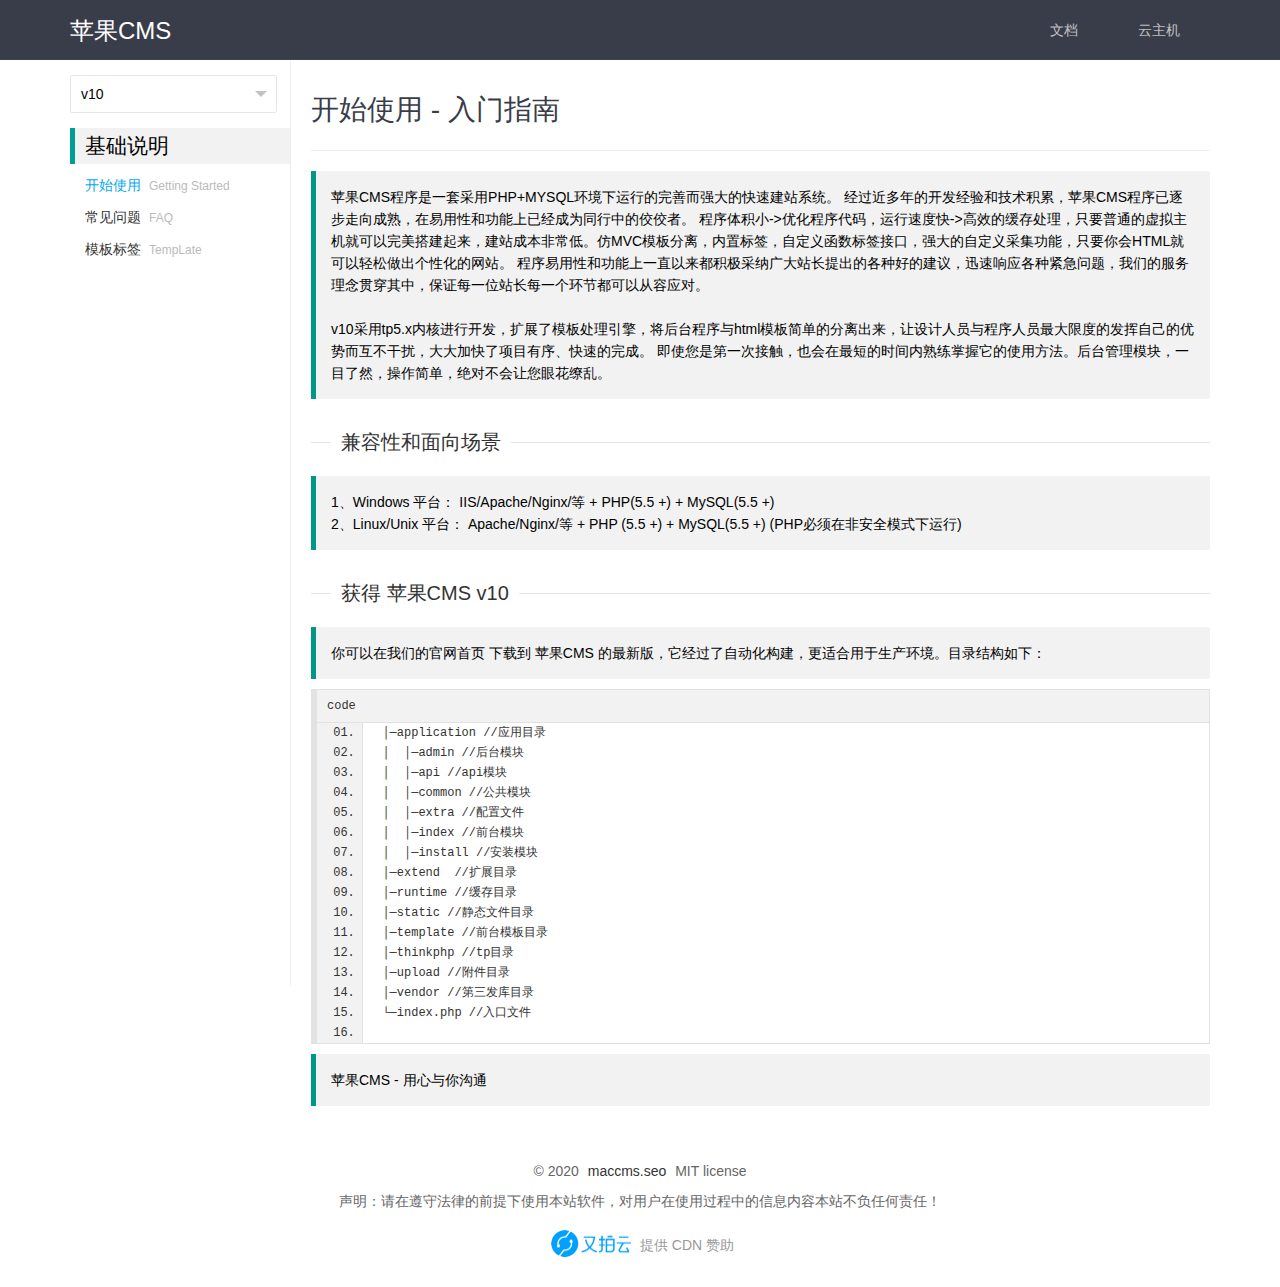
==== v10.html @ 188fc9ff "1" ====
<!DOCTYPE html>
<!-- saved from url=(0029)http://www.maccms.seo/doc/v10/ -->
<html><head><meta http-equiv="Content-Type" content="text/html; charset=UTF-8">

<title>v10程序介绍 - 苹果CMS</title>
<meta name="renderer" content="webkit">
  <meta http-equiv="X-UA-Compatible" content="IE=edge,chrome=1">
  <meta name="viewport" content="width=device-width, initial-scale=1, maximum-scale=1">
  <meta name="apple-mobile-web-app-status-bar-style" content="black"> 
  <meta name="apple-mobile-web-app-capable" content="yes">
  <meta name="format-detection" content="telephone=no">
  <link rel="stylesheet" href="./static/layui.css" media="all">
  <link rel="stylesheet" href="./static/global.css" media="all">
<link id="layuicss-skincodecss" rel="stylesheet" href="./static/code.css" media="all"><link id="layuicss-layer" rel="stylesheet" href="./static/layer.css" media="all"></head>
<body>
<div class="layui-header header header-faq">
  <div class="layui-main">
    <a class="logo" href="http://www.maccms.seo/">苹果CMS</a>
    <div class="layui-form component">
      
    </div>
    <ul class="layui-nav">
      <li class="layui-nav-item"><a href="http://www.maccms.seo/v10.html" target="_blank">文档</a></li>
		<li class="layui-nav-item"><a href="http://www.pgyun.xyz/" target="_blank">云主机</a></li>
    <span class="layui-nav-bar"></span></ul>
  </div>
</div>
<!-- 让IE8/9支持媒体查询，从而兼容栅格 -->
<!--[if lt IE 9]>
  <script src="/static/js/html5.min.js"></script>
  <script src="/static/js/respond.min.js"></script>
<![endif]--> 
<ul class="site-dir">
  <li><a href="http://www.maccms.seo/doc/v10/#compatibility"><cite>兼容性和面向场景</cite></a></li>
  <li><a href="http://www.maccms.seo/doc/v10/#get"><cite>获取苹果CMS v10</cite></a></li>
</ul>
<div class="layui-main site-inline">
  <div class="site-tree">
  <div class="layui-form" style="height: 38px; margin: 10px 13px 0 0;">
    <select lay-filter="tabVersion" id='testSelect' >
      <option value="v10" selected="">v10</option>
      <option value="v8">v8</option>
    </select>
    <div class="layui-unselect layui-form-select">
      <div class="layui-select-title">
        <input type="text" placeholder="请选择" value="v10" readonly=""  class="layui-input layui-unselect">
        <i class="layui-edge"></i>
      </div>
      <dl class="layui-anim layui-anim-upbit">
        <dd lay-value="v10" class="layui-this">v10</dd>
        <dd lay-value="v8" class="">v8</dd>
      </dl>
    </div>
  </div>

  <ul class="layui-tree">
    <li><h2>基础说明</h2></li>
    <li class="site-tree-noicon layui-this">
      <a href="http://www.maccms.seo/doc/v10/">
        <cite>开始使用</cite>
        <em>Getting Started</em>
      </a>
    </li>
    <li class="site-tree-noicon ">
      <a href="http://www.maccms.seo/doc/v10/faq.html">
        <cite>常见问题</cite>
        <em>FAQ</em>
      </a>
    </li>
    <li class="site-tree-noicon ">
      <a href="http://www.maccms.seo/doc/v10/label.html">
        <cite>模板标签</cite>
        <em>TempLate</em>
      </a>
    </li>

  </ul>
</div>


  <div class="site-content">
    <h1 class="site-h1">开始使用 - 入门指南</h1>
    <blockquote class="layui-elem-quote">
      苹果CMS程序是一套采用PHP+MYSQL环境下运行的完善而强大的快速建站系统。
      经过近多年的开发经验和技术积累，苹果CMS程序已逐步走向成熟，在易用性和功能上已经成为同行中的佼佼者。
      程序体积小-&gt;优化程序代码，运行速度快-&gt;高效的缓存处理，只要普通的虚拟主机就可以完美搭建起来，建站成本非常低。仿MVC模板分离，内置标签，自定义函数标签接口，强大的自定义采集功能，只要你会HTML就可以轻松做出个性化的网站。 程序易用性和功能上一直以来都积极采纳广大站长提出的各种好的建议，迅速响应各种紧急问题，我们的服务理念贯穿其中，保证每一位站长每一个环节都可以从容应对。
    <br><br>
      v10采用tp5.x内核进行开发，扩展了模板处理引擎，将后台程序与html模板简单的分离出来，让设计人员与程序人员最大限度的发挥自己的优势而互不干扰，大大加快了项目有序、快速的完成。
      即使您是第一次接触，也会在最短的时间内熟练掌握它的使用方法。后台管理模块，一目了然，操作简单，绝对不会让您眼花缭乱。
    </blockquote>

    <fieldset class="layui-elem-field layui-field-title site-title">
      <legend><a name="compatibility">兼容性和面向场景</a></legend>
    </fieldset>

    <blockquote class="layui-elem-quote">
      1、Windows 平台：
      IIS/Apache/Nginx/等 + PHP(5.5 +) + MySQL(5.5 +)
    <br>
      2、Linux/Unix 平台：
      Apache/Nginx/等 + PHP (5.5 +) + MySQL(5.5 +) (PHP必须在非安全模式下运行)
    </blockquote>

    <fieldset class="layui-elem-field layui-field-title site-title">
      <legend><a name="get">获得 苹果CMS v10</a></legend>
    </fieldset>
    <div class="site-text">

      <blockquote class="layui-elem-quote ">
        你可以在我们的官网首页 下载到 苹果CMS 的最新版，它经过了自动化构建，更适合用于生产环境。目录结构如下：
      </blockquote>
      <pre class="layui-code layui-box layui-code-view"><h3 class="layui-code-h3">code</h3><ol class="layui-code-ol"><li>  │─application //应用目录</li><li>  │  │─admin //后台模块</li><li>  │  │─api //api模块</li><li>  │  │─common //公共模块</li><li>  │  │─extra //配置文件</li><li>  │  │─index //前台模块</li><li>  │  │─install //安装模块</li><li>  │─extend  //扩展目录</li><li>  │─runtime //缓存目录</li><li>  │─static //静态文件目录</li><li>  │─template //前台模板目录</li><li>  │─thinkphp //tp目录</li><li>  │─upload //附件目录</li><li>  │─vendor //第三发库目录</li><li>  └─index.php //入口文件</li><li>       </li></ol></pre>
    </div>


    <div class="layui-elem-quote">
      <p>苹果CMS - 用心与你沟通</p>
    </div>
    
  </div>

</div>
  
<div class="layui-footer footer footer-doc">
  <div class="layui-main">
    <p>© 2020 <a href="http://www.maccms.seo/">maccms.seo</a> MIT license</p>
    <p>
      声明：请在遵守法律的前提下使用本站软件，对用户在使用过程中的信息内容本站不负任何责任！
    </p>
    <p class="site-union">
      <a href="https://www.upyun.com/?from=maccms" target="_blank" rel="nofollow" upyun=""><img src="./static/upyun.png" alt="upyun"></a>
      <span>提供 CDN 赞助</span>
    </p>
  </div>
</div>

<div class="site-tree-mobile layui-hide">
  <i class="layui-icon"></i>
</div>
<div class="site-mobile-shade"></div>
<script src="./static/layui.js" charset="utf-8"></script>
<script src="./static/global.js" charset="utf-8"></script>
<script>
// layui.config({
//   base: '/static/js/'
//   ,version: '20180130'
// }).use('global');


</script>
<span style="display:block;">
</span>

<ul class="layui-fixbar"><li class="layui-icon layui-fixbar-top" lay-type="top" style=""></li></ul></body></html>
---- static/layui.css ----
/** layui-v2.2.5 MIT License By https://www.layui.com */
 .layui-inline,img{display:inline-block;vertical-align:middle}h1,h2,h3,h4,h5,h6{font-weight:400}.layui-edge,.layui-header,.layui-inline,.layui-main{position:relative}.layui-btn,.layui-edge,.layui-inline,img{vertical-align:middle}.layui-btn,.layui-disabled,.layui-icon,.layui-unselect{-webkit-user-select:none;-ms-user-select:none;-moz-user-select:none}blockquote,body,button,dd,div,dl,dt,form,h1,h2,h3,h4,h5,h6,input,li,ol,p,pre,td,textarea,th,ul{margin:0;padding:0;-webkit-tap-highlight-color:rgba(0,0,0,0)}a:active,a:hover{outline:0}img{border:none}li{list-style:none}table{border-collapse:collapse;border-spacing:0}h4,h5,h6{font-size:100%}button,input,optgroup,option,select,textarea{font-family:inherit;font-size:inherit;font-style:inherit;font-weight:inherit;outline:0}pre{white-space:pre-wrap;white-space:-moz-pre-wrap;white-space:-pre-wrap;white-space:-o-pre-wrap;word-wrap:break-word}body{line-height:24px;font:14px Helvetica Neue,Helvetica,PingFang SC,\5FAE\8F6F\96C5\9ED1,Tahoma,Arial,sans-serif}hr{height:1px;margin:10px 0;border:0;clear:both}a{color:#333;text-decoration:none}a:hover{color:#777}a cite{font-style:normal;*cursor:pointer}.layui-border-box,.layui-border-box *{box-sizing:border-box}.layui-box,.layui-box *{box-sizing:content-box}.layui-clear{clear:both;*zoom:1}.layui-clear:after{content:'\20';clear:both;*zoom:1;display:block;height:0}.layui-inline{*display:inline;*zoom:1}.layui-edge{display:inline-block;width:0;height:0;border-width:6px;border-style:dashed;border-color:transparent;overflow:hidden}.layui-edge-top{top:-4px;border-bottom-color:#999;border-bottom-style:solid}.layui-edge-right{border-left-color:#999;border-left-style:solid}.layui-edge-bottom{top:2px;border-top-color:#999;border-top-style:solid}.layui-edge-left{border-right-color:#999;border-right-style:solid}.layui-elip{text-overflow:ellipsis;overflow:hidden;white-space:nowrap}.layui-disabled,.layui-disabled:hover{color:#d2d2d2!important;cursor:not-allowed!important}.layui-circle{border-radius:100%}.layui-show{display:block!important}.layui-hide{display:none!important}@font-face{font-family:layui-icon;src:url(../font/iconfont.eot?v=220);src:url(../font/iconfont.eot?v=220#iefix) format('embedded-opentype'),url(../font/iconfont.svg?v=220#iconfont) format('svg'),url(../font/iconfont.woff?v=220) format('woff'),url(../font/iconfont.ttf?v=220) format('truetype')}.layui-icon{font-family:layui-icon!important;font-size:16px;font-style:normal;-webkit-font-smoothing:antialiased;-moz-osx-font-smoothing:grayscale}.layui-icon-duihua:before{content:"\e611"}.layui-icon-shezhi:before{content:"\e614"}.layui-icon-yinshenim:before{content:"\e60f"}.layui-icon-search:before{content:"\e615"}.layui-icon-fenxiang1:before{content:"\e641"}.layui-icon-shezhi1:before{content:"\e620"}.layui-icon-yinqing:before{content:"\e628"}.layui-icon-yuejuancuohao:before{content:"\1006"}.layui-icon-cuo:before{content:"\1007"}.layui-icon-baobiao:before{content:"\e629"}.layui-icon-star:before{content:"\e600"}.layui-icon-yuandian:before{content:"\e617"}.layui-icon-chat:before{content:"\e606"}.layui-icon-logo:before{content:"\e609"}.layui-icon-list:before{content:"\e60a"}.layui-icon-tubiao:before{content:"\e62c"}.layui-icon-right:before{content:"\1005"}.layui-icon-huanfu2:before{content:"\e61b"}.layui-icon-On-line:before{content:"\e610"}.layui-icon-biaoge:before{content:"\e62d"}.layui-icon-youyou:before{content:"\e602"}.layui-icon-zuozuo:before{content:"\e603"}.layui-icon-cart-simple:before{content:"\e698"}.layui-icon-cry:before{content:"\e69c"}.layui-icon-smile:before{content:"\e6af"}.layui-icon-survey:before{content:"\e6b2"}.layui-icon-tree:before{content:"\e62e"}.layui-icon-iconfont17:before{content:"\e62f"}.layui-icon-tianjia:before{content:"\e61f"}.layui-icon-xiazai:before{content:"\e601"}.layui-icon-xuanzemoban48:before{content:"\e630"}.layui-icon-gongju:before{content:"\e631"}.layui-icon-face-surprised:before{content:"\e664"}.layui-icon-bianji:before{content:"\e642"}.layui-icon-speaker:before{content:"\e645"}.layui-icon-xiangxia:before{content:"\e61a"}.layui-icon-wenjian:before{content:"\e621"}.layui-icon-layouts:before{content:"\e632"}.layui-icon-duigou:before{content:"\e618"}.layui-icon-tianjia1:before{content:"\e608"}.layui-icon-yaoyaozhibofanye:before{content:"\e633"}.layui-icon-read:before{content:"\e705"}.layui-icon-404:before{content:"\e61c"}.layui-icon-lunbozutu:before{content:"\e634"}.layui-icon-help:before{content:"\e607"}.layui-icon-daima1:before{content:"\e635"}.layui-icon-jinshui:before{content:"\e636"}.layui-icon-find-fill:before{content:"\e670"}.layui-icon-about:before{content:"\e60b"}.layui-icon-location:before{content:"\e715"}.layui-icon-xiangshang:before{content:"\e619"}.layui-icon-pause:before{content:"\e651"}.layui-icon-riqi:before{content:"\e637"}.layui-icon-uploadfile:before{content:"\e61d"}.layui-icon-delete:before{content:"\e640"}.layui-icon-play:before{content:"\e652"}.layui-icon-top:before{content:"\e604"}.layui-icon-haoyouqingqiu:before{content:"\e612"}.layui-icon-weibiaoti1:before{content:"\e605"}.layui-icon-chuangkou:before{content:"\e638"}.layui-icon-comiisbiaoqing:before{content:"\e60c"}.layui-icon-zhengque:before{content:"\e616"}.layui-icon-dollar:before{content:"\e659"}.layui-icon-iconfontwodehaoyou:before{content:"\e613"}.layui-icon-wenjianxiazai:before{content:"\e61e"}.layui-icon-tupian:before{content:"\e60d"}.layui-icon-lianjie:before{content:"\e64c"}.layui-icon-diamond:before{content:"\e735"}.layui-icon-jilu:before{content:"\e60e"}.layui-icon-liucheng:before{content:"\e622"}.layui-icon-fontstrikethrough:before{content:"\e64f"}.layui-icon-unlink:before{content:"\e64d"}.layui-icon-bianjiwenzi:before{content:"\e639"}.layui-icon-sanjiao:before{content:"\e623"}.layui-icon-danxuankuanghouxuan:before{content:"\e63f"}.layui-icon-danxuankuangxuanzhong:before{content:"\e643"}.layui-icon-juzhongduiqi:before{content:"\e647"}.layui-icon-youduiqi:before{content:"\e648"}.layui-icon-zuoduiqi:before{content:"\e649"}.layui-icon-gongsisvgtubiaozongji22:before{content:"\e626"}.layui-icon-gongsisvgtubiaozongji23:before{content:"\e627"}.layui-icon-refresh-2:before{content:"\1002"}.layui-icon-loading-1:before{content:"\e63e"}.layui-icon-return:before{content:"\e65c"}.layui-icon-jiacu:before{content:"\e62b"}.layui-icon-uploading:before{content:"\e67c"}.layui-icon-liaotianduihuaimgoutong:before{content:"\e63a"}.layui-icon-video:before{content:"\e6ed"}.layui-icon-headset:before{content:"\e6fc"}.layui-icon-wenjianjiafan:before{content:"\e624"}.layui-icon-shouji:before{content:"\e63b"}.layui-icon-tianjia2:before{content:"\e654"}.layui-icon-wenjianjia:before{content:"\e7a0"}.layui-icon-biaoqing:before{content:"\e650"}.layui-icon-html:before{content:"\e64b"}.layui-icon-biaodan:before{content:"\e63c"}.layui-icon-cart:before{content:"\e657"}.layui-icon-camera-fill:before{content:"\e65d"}.layui-icon-25:before{content:"\e62a"}.layui-icon-emwdaima:before{content:"\e64e"}.layui-icon-fire:before{content:"\e756"}.layui-icon-set:before{content:"\e716"}.layui-icon-zitixiahuaxian:before{content:"\e646"}.layui-icon-sanjiao1:before{content:"\e625"}.layui-icon-tips:before{content:"\e702"}.layui-icon-tupian-copy-copy:before{content:"\e64a"}.layui-icon-more-vertical:before{content:"\e671"}.layui-icon-zhuti2:before{content:"\e66c"}.layui-icon-loading:before{content:"\e63d"}.layui-icon-xieti:before{content:"\e644"}.layui-icon-refresh-1:before{content:"\e666"}.layui-icon-rmb:before{content:"\e65e"}.layui-icon-home:before{content:"\e68e"}.layui-icon-user:before{content:"\e770"}.layui-icon-notice:before{content:"\e667"}.layui-icon-voice:before{content:"\e688"}.layui-icon-download:before{content:"\e681"}.layui-icon-snowflake:before{content:"\e6b1"}.layui-icon-yemian1:before{content:"\e655"}.layui-icon-template:before{content:"\e663"}.layui-icon-auz:before{content:"\e672"}.layui-icon-console:before{content:"\e665"}.layui-icon-app:before{content:"\e653"}.layui-icon-xiayiye:before{content:"\e65a"}.layui-icon-website:before{content:"\e7ae"}.layui-icon-xiayiye1:before{content:"\e65b"}.layui-icon-component:before{content:"\e857"}.layui-icon-more:before{content:"\e65f"}.layui-icon-shrink-right:before{content:"\e668"}.layui-icon-spread-left:before{content:"\e66b"}.layui-icon-camera:before{content:"\e660"}.layui-icon-note:before{content:"\e66e"}.layui-icon-refresh:before{content:"\e669"}.layui-icon-nv:before{content:"\e661"}.layui-icon-nan:before{content:"\e662"}.layui-icon-senior:before{content:"\e674"}.layui-icon-theme:before{content:"\e66a"}.layui-icon-tread:before{content:"\e6c5"}.layui-icon-praise:before{content:"\e6c6"}.layui-icon-star-fill:before{content:"\e658"}.layui-icon-template-1:before{content:"\e656"}.layui-icon-loading-2:before{content:"\e66d"}.layui-main{width:1140px;margin:0 auto}.layui-header{z-index:1000;height:60px}.layui-header a:hover{transition:all .5s;-webkit-transition:all .5s}.layui-side{position:fixed;top:0;bottom:0;z-index:999;width:200px;overflow-x:hidden}.layui-side-scroll{width:220px;height:100%;overflow-x:hidden}.layui-body{position:absolute;left:200px;right:0;top:0;bottom:0;z-index:998;width:auto;overflow:hidden;overflow-y:auto;box-sizing:border-box}.layui-layout-body{overflow:hidden}.layui-layout-admin .layui-header{background-color:#23262E}.layui-layout-admin .layui-side{top:60px;width:200px;overflow-x:hidden}.layui-layout-admin .layui-body{top:60px;bottom:44px}.layui-layout-admin .layui-main{width:auto;margin:0 15px}.layui-layout-admin .layui-footer{position:fixed;left:200px;right:0;bottom:0;height:44px;line-height:44px;padding:0 15px;background-color:#eee}.layui-layout-admin .layui-logo{position:absolute;left:0;top:0;width:200px;height:100%;line-height:60px;text-align:center;color:#009688;font-size:16px}.layui-layout-admin .layui-header .layui-nav{background:0 0}.layui-layout-left{position:absolute!important;left:200px;top:0}.layui-layout-right{position:absolute!important;right:0;top:0}.layui-container{position:relative;margin:0 auto;padding:0 15px;box-sizing:border-box}.layui-fluid{position:relative;margin:0 auto;padding:0 15px}.layui-row:after,.layui-row:before{content:'';display:block;clear:both}.layui-col-lg1,.layui-col-lg10,.layui-col-lg11,.layui-col-lg12,.layui-col-lg2,.layui-col-lg3,.layui-col-lg4,.layui-col-lg5,.layui-col-lg6,.layui-col-lg7,.layui-col-lg8,.layui-col-lg9,.layui-col-md1,.layui-col-md10,.layui-col-md11,.layui-col-md12,.layui-col-md2,.layui-col-md3,.layui-col-md4,.layui-col-md5,.layui-col-md6,.layui-col-md7,.layui-col-md8,.layui-col-md9,.layui-col-sm1,.layui-col-sm10,.layui-col-sm11,.layui-col-sm12,.layui-col-sm2,.layui-col-sm3,.layui-col-sm4,.layui-col-sm5,.layui-col-sm6,.layui-col-sm7,.layui-col-sm8,.layui-col-sm9,.layui-col-xs1,.layui-col-xs10,.layui-col-xs11,.layui-col-xs12,.layui-col-xs2,.layui-col-xs3,.layui-col-xs4,.layui-col-xs5,.layui-col-xs6,.layui-col-xs7,.layui-col-xs8,.layui-col-xs9{position:relative;display:block;box-sizing:border-box}.layui-col-xs1,.layui-col-xs10,.layui-col-xs11,.layui-col-xs12,.layui-col-xs2,.layui-col-xs3,.layui-col-xs4,.layui-col-xs5,.layui-col-xs6,.layui-col-xs7,.layui-col-xs8,.layui-col-xs9{float:left}.layui-col-xs1{width:8.33333333%}.layui-col-xs2{width:16.66666667%}.layui-col-xs3{width:25%}.layui-col-xs4{width:33.33333333%}.layui-col-xs5{width:41.66666667%}.layui-col-xs6{width:50%}.layui-col-xs7{width:58.33333333%}.layui-col-xs8{width:66.66666667%}.layui-col-xs9{width:75%}.layui-col-xs10{width:83.33333333%}.layui-col-xs11{width:91.66666667%}.layui-col-xs12{width:100%}.layui-col-xs-offset1{margin-left:8.33333333%}.layui-col-xs-offset2{margin-left:16.66666667%}.layui-col-xs-offset3{margin-left:25%}.layui-col-xs-offset4{margin-left:33.33333333%}.layui-col-xs-offset5{margin-left:41.66666667%}.layui-col-xs-offset6{margin-left:50%}.layui-col-xs-offset7{margin-left:58.33333333%}.layui-col-xs-offset8{margin-left:66.66666667%}.layui-col-xs-offset9{margin-left:75%}.layui-col-xs-offset10{margin-left:83.33333333%}.layui-col-xs-offset11{margin-left:91.66666667%}.layui-col-xs-offset12{margin-left:100%}@media screen and (max-width:768px){.layui-hide-xs{display:none!important}.layui-show-xs-block{display:block!important}.layui-show-xs-inline{display:inline!important}.layui-show-xs-inline-block{display:inline-block!important}}@media screen and (min-width:768px){.layui-container{width:750px}.layui-hide-sm{display:none!important}.layui-show-sm-block{display:block!important}.layui-show-sm-inline{display:inline!important}.layui-show-sm-inline-block{display:inline-block!important}.layui-col-sm1,.layui-col-sm10,.layui-col-sm11,.layui-col-sm12,.layui-col-sm2,.layui-col-sm3,.layui-col-sm4,.layui-col-sm5,.layui-col-sm6,.layui-col-sm7,.layui-col-sm8,.layui-col-sm9{float:left}.layui-col-sm1{width:8.33333333%}.layui-col-sm2{width:16.66666667%}.layui-col-sm3{width:25%}.layui-col-sm4{width:33.33333333%}.layui-col-sm5{width:41.66666667%}.layui-col-sm6{width:50%}.layui-col-sm7{width:58.33333333%}.layui-col-sm8{width:66.66666667%}.layui-col-sm9{width:75%}.layui-col-sm10{width:83.33333333%}.layui-col-sm11{width:91.66666667%}.layui-col-sm12{width:100%}.layui-col-sm-offset1{margin-left:8.33333333%}.layui-col-sm-offset2{margin-left:16.66666667%}.layui-col-sm-offset3{margin-left:25%}.layui-col-sm-offset4{margin-left:33.33333333%}.layui-col-sm-offset5{margin-left:41.66666667%}.layui-col-sm-offset6{margin-left:50%}.layui-col-sm-offset7{margin-left:58.33333333%}.layui-col-sm-offset8{margin-left:66.66666667%}.layui-col-sm-offset9{margin-left:75%}.layui-col-sm-offset10{margin-left:83.33333333%}.layui-col-sm-offset11{margin-left:91.66666667%}.layui-col-sm-offset12{margin-left:100%}}@media screen and (min-width:992px){.layui-container{width:970px}.layui-hide-md{display:none!important}.layui-show-md-block{display:block!important}.layui-show-md-inline{display:inline!important}.layui-show-md-inline-block{display:inline-block!important}.layui-col-md1,.layui-col-md10,.layui-col-md11,.layui-col-md12,.layui-col-md2,.layui-col-md3,.layui-col-md4,.layui-col-md5,.layui-col-md6,.layui-col-md7,.layui-col-md8,.layui-col-md9{float:left}.layui-col-md1{width:8.33333333%}.layui-col-md2{width:16.66666667%}.layui-col-md3{width:25%}.layui-col-md4{width:33.33333333%}.layui-col-md5{width:41.66666667%}.layui-col-md6{width:50%}.layui-col-md7{width:58.33333333%}.layui-col-md8{width:66.66666667%}.layui-col-md9{width:75%}.layui-col-md10{width:83.33333333%}.layui-col-md11{width:91.66666667%}.layui-col-md12{width:100%}.layui-col-md-offset1{margin-left:8.33333333%}.layui-col-md-offset2{margin-left:16.66666667%}.layui-col-md-offset3{margin-left:25%}.layui-col-md-offset4{margin-left:33.33333333%}.layui-col-md-offset5{margin-left:41.66666667%}.layui-col-md-offset6{margin-left:50%}.layui-col-md-offset7{margin-left:58.33333333%}.layui-col-md-offset8{margin-left:66.66666667%}.layui-col-md-offset9{margin-left:75%}.layui-col-md-offset10{margin-left:83.33333333%}.layui-col-md-offset11{margin-left:91.66666667%}.layui-col-md-offset12{margin-left:100%}}@media screen and (min-width:1200px){.layui-container{width:1170px}.layui-hide-lg{display:none!important}.layui-show-lg-block{display:block!important}.layui-show-lg-inline{display:inline!important}.layui-show-lg-inline-block{display:inline-block!important}.layui-col-lg1,.layui-col-lg10,.layui-col-lg11,.layui-col-lg12,.layui-col-lg2,.layui-col-lg3,.layui-col-lg4,.layui-col-lg5,.layui-col-lg6,.layui-col-lg7,.layui-col-lg8,.layui-col-lg9{float:left}.layui-col-lg1{width:8.33333333%}.layui-col-lg2{width:16.66666667%}.layui-col-lg3{width:25%}.layui-col-lg4{width:33.33333333%}.layui-col-lg5{width:41.66666667%}.layui-col-lg6{width:50%}.layui-col-lg7{width:58.33333333%}.layui-col-lg8{width:66.66666667%}.layui-col-lg9{width:75%}.layui-col-lg10{width:83.33333333%}.layui-col-lg11{width:91.66666667%}.layui-col-lg12{width:100%}.layui-col-lg-offset1{margin-left:8.33333333%}.layui-col-lg-offset2{margin-left:16.66666667%}.layui-col-lg-offset3{margin-left:25%}.layui-col-lg-offset4{margin-left:33.33333333%}.layui-col-lg-offset5{margin-left:41.66666667%}.layui-col-lg-offset6{margin-left:50%}.layui-col-lg-offset7{margin-left:58.33333333%}.layui-col-lg-offset8{margin-left:66.66666667%}.layui-col-lg-offset9{margin-left:75%}.layui-col-lg-offset10{margin-left:83.33333333%}.layui-col-lg-offset11{margin-left:91.66666667%}.layui-col-lg-offset12{margin-left:100%}}.layui-col-space1{margin:-.5px}.layui-col-space1>*{padding:.5px}.layui-col-space3{margin:-1.5px}.layui-col-space3>*{padding:1.5px}.layui-col-space5{margin:-2.5px}.layui-col-space5>*{padding:2.5px}.layui-col-space8{margin:-3.5px}.layui-col-space8>*{padding:3.5px}.layui-col-space10{margin:-5px}.layui-col-space10>*{padding:5px}.layui-col-space12{margin:-6px}.layui-col-space12>*{padding:6px}.layui-col-space15{margin:-7.5px}.layui-col-space15>*{padding:7.5px}.layui-col-space18{margin:-9px}.layui-col-space18>*{padding:9px}.layui-col-space20{margin:-10px}.layui-col-space20>*{padding:10px}.layui-col-space22{margin:-11px}.layui-col-space22>*{padding:11px}.layui-col-space25{margin:-12.5px}.layui-col-space25>*{padding:12.5px}.layui-col-space30{margin:-15px}.layui-col-space30>*{padding:15px}.layui-btn,.layui-input,.layui-select,.layui-textarea,.layui-upload-button{outline:0;-webkit-appearance:none;transition:all .3s;-webkit-transition:all .3s;box-sizing:border-box}.layui-elem-quote{margin-bottom:10px;padding:15px;line-height:22px;border-left:5px solid #009688;border-radius:0 2px 2px 0;background-color:#f2f2f2}.layui-quote-nm{border-style:solid;border-width:1px 1px 1px 5px;background:0 0}.layui-elem-field{margin-bottom:10px;padding:0;border-width:1px;border-style:solid}.layui-elem-field legend{margin-left:20px;padding:0 10px;font-size:20px;font-weight:300}.layui-field-title{margin:10px 0 20px;border-width:1px 0 0}.layui-field-box{padding:10px 15px}.layui-field-title .layui-field-box{padding:10px 0}.layui-progress{position:relative;height:6px;border-radius:20px;background-color:#e2e2e2}.layui-progress-bar{position:absolute;left:0;top:0;width:0;max-width:100%;height:6px;border-radius:20px;text-align:right;background-color:#5FB878;transition:all .3s;-webkit-transition:all .3s}.layui-progress-big,.layui-progress-big .layui-progress-bar{height:18px;line-height:18px}.layui-progress-text{position:relative;top:-20px;line-height:18px;font-size:12px;color:#666}.layui-progress-big .layui-progress-text{position:static;padding:0 10px;color:#fff}.layui-collapse{border-width:1px;border-style:solid;border-radius:2px}.layui-colla-content,.layui-colla-item{border-top-width:1px;border-top-style:solid}.layui-colla-item:first-child{border-top:none}.layui-colla-title{position:relative;height:42px;line-height:42px;padding:0 15px 0 35px;color:#333;background-color:#f2f2f2;cursor:pointer;font-size:14px}.layui-colla-content{display:none;padding:10px 15px;line-height:22px;color:#666}.layui-colla-icon{position:absolute;left:15px;top:0;font-size:14px}.layui-card-body,.layui-card-header,.layui-form-label,.layui-form-mid,.layui-form-select,.layui-input-block,.layui-input-inline,.layui-textarea{position:relative}.layui-card{margin-bottom:15px;border-radius:2px;background-color:#fff;box-shadow:0 1px 2px 0 rgba(0,0,0,.05)}.layui-card:last-child{margin-bottom:0}.layui-card-header{height:42px;line-height:42px;padding:0 15px;border-bottom:1px solid #f6f6f6;color:#333;border-radius:2px 2px 0 0;font-size:14px}.layui-bg-black,.layui-bg-blue,.layui-bg-cyan,.layui-bg-green,.layui-bg-orange,.layui-bg-red{color:#fff!important}.layui-card-body{padding:10px 15px;line-height:24px}.layui-card-body .layui-table{margin:5px 0}.layui-card .layui-tab{margin:0}.layui-panel-window{position:relative;padding:15px;border-radius:0;border-top:5px solid #E6E6E6;background-color:#fff}.layui-bg-red{background-color:#FF5722!important}.layui-bg-orange{background-color:#FFB800!important}.layui-bg-green{background-color:#009688!important}.layui-bg-cyan{background-color:#2F4056!important}.layui-bg-blue{background-color:#1E9FFF!important}.layui-bg-black{background-color:#393D49!important}.layui-bg-gray{background-color:#eee!important;color:#666!important}.layui-badge-rim,.layui-colla-content,.layui-colla-item,.layui-collapse,.layui-elem-field,.layui-form-pane .layui-form-item[pane],.layui-form-pane .layui-form-label,.layui-input,.layui-layedit,.layui-layedit-tool,.layui-quote-nm,.layui-select,.layui-tab-bar,.layui-tab-card,.layui-tab-title,.layui-tab-title .layui-this:after,.layui-textarea{border-color:#e6e6e6}.layui-timeline-item:before,hr{background-color:#e6e6e6}.layui-text{line-height:22px;font-size:14px;color:#666}.layui-text h1,.layui-text h2,.layui-text h3{font-weight:500;color:#333}.layui-text h1{font-size:30px}.layui-text h2{font-size:24px}.layui-text h3{font-size:18px}.layui-text a:not(.layui-btn){color:#01AAED}.layui-text a:not(.layui-btn):hover{text-decoration:underline}.layui-text ul{padding:5px 0 5px 15px}.layui-text ul li{margin-top:5px;list-style-type:disc}.layui-text em,.layui-word-aux{color:#999!important;padding:0 5px!important}.layui-btn{display:inline-block;height:38px;line-height:38px;padding:0 18px;background-color:#009688;color:#fff;white-space:nowrap;text-align:center;font-size:14px;border:none;border-radius:2px;cursor:pointer}.layui-btn:hover{opacity:.8;filter:alpha(opacity=80);color:#fff}.layui-btn:active{opacity:1;filter:alpha(opacity=100)}.layui-btn+.layui-btn{margin-left:10px}.layui-btn-container{font-size:0}.layui-btn-container .layui-btn{margin-right:10px;margin-bottom:10px}.layui-btn-container .layui-btn+.layui-btn{margin-left:0}.layui-table .layui-btn-container .layui-btn{margin-bottom:9px}.layui-btn-radius{border-radius:100px}.layui-btn .layui-icon{margin-right:3px;font-size:18px;vertical-align:bottom;vertical-align:middle\9}.layui-btn-primary{border:1px solid #C9C9C9;background-color:#fff;color:#555}.layui-btn-primary:hover{border-color:#009688;color:#333}.layui-btn-normal{background-color:#1E9FFF}.layui-btn-warm{background-color:#FFB800}.layui-btn-danger{background-color:#FF5722}.layui-btn-disabled,.layui-btn-disabled:active,.layui-btn-disabled:hover{border:1px solid #e6e6e6;background-color:#FBFBFB;color:#C9C9C9;cursor:not-allowed;opacity:1}.layui-btn-lg{height:44px;line-height:44px;padding:0 25px;font-size:16px}.layui-btn-sm{height:30px;line-height:30px;padding:0 10px;font-size:12px}.layui-btn-sm i{font-size:16px!important}.layui-btn-xs{height:22px;line-height:22px;padding:0 5px;font-size:12px}.layui-btn-xs i{font-size:14px!important}.layui-btn-group{display:inline-block;vertical-align:middle;font-size:0}.layui-btn-group .layui-btn{margin-left:0!important;margin-right:0!important;border-left:1px solid rgba(255,255,255,.5);border-radius:0}.layui-btn-group .layui-btn-primary{border-left:none}.layui-btn-group .layui-btn-primary:hover{border-color:#C9C9C9;color:#009688}.layui-btn-group .layui-btn:first-child{border-left:none;border-radius:2px 0 0 2px}.layui-btn-group .layui-btn-primary:first-child{border-left:1px solid #c9c9c9}.layui-btn-group .layui-btn:last-child{border-radius:0 2px 2px 0}.layui-btn-group .layui-btn+.layui-btn{margin-left:0}.layui-btn-group+.layui-btn-group{margin-left:10px}.layui-btn-fluid{width:100%}.layui-input,.layui-select,.layui-textarea{height:38px;line-height:1.3;line-height:38px\9;border-width:1px;border-style:solid;background-color:#fff;border-radius:2px}.layui-input::-webkit-input-placeholder,.layui-select::-webkit-input-placeholder,.layui-textarea::-webkit-input-placeholder{line-height:1.3}.layui-input,.layui-textarea{display:block;width:100%;padding-left:10px}.layui-input:hover,.layui-textarea:hover{border-color:#D2D2D2!important}.layui-input:focus,.layui-textarea:focus{border-color:#C9C9C9!important}.layui-textarea{min-height:100px;height:auto;line-height:20px;padding:6px 10px;resize:vertical}.layui-select{padding:0 10px}.layui-form input[type=checkbox],.layui-form input[type=radio],.layui-form select{display:none}.layui-form [lay-ignore]{display:initial}.layui-form-item{margin-bottom:15px;clear:both;*zoom:1}.layui-form-item:after{content:'\20';clear:both;*zoom:1;display:block;height:0}.layui-form-label{float:left;display:block;padding:9px 15px;width:80px;font-weight:400;line-height:20px;text-align:right}.layui-form-label-col{display:block;float:none;padding:9px 0;line-height:20px;text-align:left}.layui-form-item .layui-inline{margin-bottom:5px;margin-right:10px}.layui-input-block{margin-left:110px;min-height:36px}.layui-input-inline{display:inline-block;vertical-align:middle}.layui-form-item .layui-input-inline{float:left;width:190px;margin-right:10px}.layui-form-text .layui-input-inline{width:auto}.layui-form-mid{float:left;display:block;padding:9px 0!important;line-height:20px;margin-right:10px}.layui-form-danger+.layui-form-select .layui-input,.layui-form-danger:focus{border-color:#FF5722!important}.layui-form-select .layui-input{padding-right:30px;cursor:pointer}.layui-form-select .layui-edge{position:absolute;right:10px;top:50%;margin-top:-3px;cursor:pointer;border-width:6px;border-top-color:#c2c2c2;border-top-style:solid;transition:all .3s;-webkit-transition:all .3s}.layui-form-select dl{display:none;position:absolute;left:0;top:42px;padding:5px 0;z-index:999;min-width:100%;border:1px solid #d2d2d2;max-height:300px;overflow-y:auto;background-color:#fff;border-radius:2px;box-shadow:0 2px 4px rgba(0,0,0,.12);box-sizing:border-box}.layui-form-select dl dd,.layui-form-select dl dt{padding:0 10px;line-height:36px;white-space:nowrap;overflow:hidden;text-overflow:ellipsis}.layui-form-select dl dt{font-size:12px;color:#999}.layui-form-select dl dd{cursor:pointer}.layui-form-select dl dd:hover{background-color:#f2f2f2}.layui-form-select .layui-select-group dd{padding-left:20px}.layui-form-select dl dd.layui-select-tips{padding-left:10px!important;color:#999}.layui-form-select dl dd.layui-this{background-color:#5FB878;color:#fff}.layui-form-checkbox,.layui-form-select dl dd.layui-disabled{background-color:#fff}.layui-form-selected dl{display:block}.layui-form-checkbox,.layui-form-checkbox *,.layui-form-switch{display:inline-block;vertical-align:middle}.layui-form-selected .layui-edge{margin-top:-9px;-webkit-transform:rotate(180deg);transform:rotate(180deg);margin-top:-3px\9}:root .layui-form-selected .layui-edge{margin-top:-9px\0/IE9}.layui-form-selectup dl{top:auto;bottom:42px}.layui-select-none{margin:5px 0;text-align:center;color:#999}.layui-select-disabled .layui-disabled{border-color:#eee!important}.layui-select-disabled .layui-edge{border-top-color:#d2d2d2}.layui-form-checkbox{position:relative;height:30px;line-height:28px;margin-right:10px;padding-right:30px;border:1px solid #d2d2d2;cursor:pointer;font-size:0;border-radius:2px;-webkit-transition:.1s linear;transition:.1s linear;box-sizing:border-box}.layui-form-checkbox:hover{border:1px solid #c2c2c2}.layui-form-checkbox span{padding:0 10px;height:100%;font-size:14px;background-color:#d2d2d2;color:#fff;overflow:hidden;white-space:nowrap;text-overflow:ellipsis}.layui-form-checkbox:hover span{background-color:#c2c2c2}.layui-form-checkbox i{position:absolute;right:0;width:30px;color:#fff;font-size:20px;text-align:center}.layui-form-checkbox:hover i{color:#c2c2c2}.layui-form-checked,.layui-form-checked:hover{border-color:#5FB878}.layui-form-checked span,.layui-form-checked:hover span{background-color:#5FB878}.layui-form-checked i,.layui-form-checked:hover i{color:#5FB878}.layui-form-item .layui-form-checkbox{margin-top:4px}.layui-form-checkbox[lay-skin=primary]{height:auto!important;line-height:normal!important;border:none!important;margin-right:0;padding-right:0;background:0 0}.layui-form-checkbox[lay-skin=primary] span{float:right;padding-right:15px;line-height:18px;background:0 0;color:#666}.layui-form-checkbox[lay-skin=primary] i{position:relative;top:0;width:16px;height:16px;line-height:16px;border:1px solid #d2d2d2;font-size:12px;border-radius:2px;background-color:#fff;-webkit-transition:.1s linear;transition:.1s linear}.layui-form-checkbox[lay-skin=primary]:hover i{border-color:#5FB878;color:#fff}.layui-form-checked[lay-skin=primary] i{border-color:#5FB878;background-color:#5FB878;color:#fff}.layui-checkbox-disbaled[lay-skin=primary] span{background:0 0!important;color:#c2c2c2}.layui-checkbox-disbaled[lay-skin=primary]:hover i{border-color:#d2d2d2}.layui-form-item .layui-form-checkbox[lay-skin=primary]{margin-top:10px}.layui-form-switch{position:relative;height:22px;line-height:22px;width:42px;padding:0 5px;margin-top:8px;border:1px solid #d2d2d2;border-radius:20px;cursor:pointer;background-color:#fff;-webkit-transition:.1s linear;transition:.1s linear}.layui-form-switch i{position:absolute;left:5px;top:3px;width:16px;height:16px;border-radius:20px;background-color:#d2d2d2;-webkit-transition:.1s linear;transition:.1s linear}.layui-form-switch em{position:absolute;right:5px;top:0;width:25px;padding:0!important;text-align:center!important;color:#999!important;font-style:normal!important;font-size:12px}.layui-form-onswitch{border-color:#5FB878;background-color:#5FB878}.layui-form-onswitch i{left:32px;background-color:#fff}.layui-form-onswitch em{left:5px;right:auto;color:#fff!important}.layui-checkbox-disbaled{border-color:#e2e2e2!important}.layui-checkbox-disbaled span{background-color:#e2e2e2!important}.layui-checkbox-disbaled:hover i{color:#fff!important}[lay-radio]{display:none}.layui-form-radio,.layui-form-radio *{display:inline-block;vertical-align:middle}.layui-form-radio{line-height:28px;margin:6px 10px 0 0;padding-right:10px;cursor:pointer;font-size:0}.layui-form-radio *{font-size:14px}.layui-form-radio>i{margin-right:8px;font-size:22px;color:#c2c2c2}.layui-form-radio>i:hover,.layui-form-radioed>i{color:#5FB878}.layui-radio-disbaled>i{color:#e2e2e2!important}.layui-form-pane .layui-form-label{width:110px;padding:8px 15px;height:38px;line-height:20px;border-width:1px;border-style:solid;border-radius:2px 0 0 2px;text-align:center;background-color:#FBFBFB;overflow:hidden;white-space:nowrap;text-overflow:ellipsis;box-sizing:border-box}.layui-form-pane .layui-input-inline{margin-left:-1px}.layui-form-pane .layui-input-block{margin-left:110px;left:-1px}.layui-form-pane .layui-input{border-radius:0 2px 2px 0}.layui-form-pane .layui-form-text .layui-form-label{float:none;width:100%;border-radius:2px;box-sizing:border-box;text-align:left}.layui-form-pane .layui-form-text .layui-input-inline{display:block;margin:0;top:-1px;clear:both}.layui-form-pane .layui-form-text .layui-input-block{margin:0;left:0;top:-1px}.layui-form-pane .layui-form-text .layui-textarea{min-height:100px;border-radius:0 0 2px 2px}.layui-form-pane .layui-form-checkbox{margin:4px 0 4px 10px}.layui-form-pane .layui-form-radio,.layui-form-pane .layui-form-switch{margin-top:6px;margin-left:10px}.layui-form-pane .layui-form-item[pane]{position:relative;border-width:1px;border-style:solid}.layui-form-pane .layui-form-item[pane] .layui-form-label{position:absolute;left:0;top:0;height:100%;border-width:0 1px 0 0}.layui-form-pane .layui-form-item[pane] .layui-input-inline{margin-left:110px}@media screen and (max-width:450px){.layui-form-item .layui-form-label{text-overflow:ellipsis;overflow:hidden;white-space:nowrap}.layui-form-item .layui-inline{display:block;margin-right:0;margin-bottom:20px;clear:both}.layui-form-item .layui-inline:after{content:'\20';clear:both;display:block;height:0}.layui-form-item .layui-input-inline{display:block;float:none;left:-3px;width:auto;margin:0 0 10px 112px}.layui-form-item .layui-input-inline+.layui-form-mid{margin-left:110px;top:-5px;padding:0}.layui-form-item .layui-form-checkbox{margin-right:5px;margin-bottom:5px}}.layui-layedit{border-width:1px;border-style:solid;border-radius:2px}.layui-layedit-tool{padding:3px 5px;border-bottom-width:1px;border-bottom-style:solid;font-size:0}.layedit-tool-fixed{position:fixed;top:0;border-top:1px solid #e2e2e2}.layui-layedit-tool .layedit-tool-mid,.layui-layedit-tool .layui-icon{display:inline-block;vertical-align:middle;text-align:center;font-size:14px}.layui-layedit-tool .layui-icon{position:relative;width:32px;height:30px;line-height:30px;margin:3px 5px;color:#777;cursor:pointer;border-radius:2px}.layui-layedit-tool .layui-icon:hover{color:#393D49}.layui-layedit-tool .layui-icon:active{color:#000}.layui-layedit-tool .layedit-tool-active{background-color:#e2e2e2;color:#000}.layui-layedit-tool .layui-disabled,.layui-layedit-tool .layui-disabled:hover{color:#d2d2d2;cursor:not-allowed}.layui-layedit-tool .layedit-tool-mid{width:1px;height:18px;margin:0 10px;background-color:#d2d2d2}.layedit-tool-html{width:50px!important;font-size:30px!important}.layedit-tool-b,.layedit-tool-code,.layedit-tool-help{font-size:16px!important}.layedit-tool-d,.layedit-tool-face,.layedit-tool-image,.layedit-tool-unlink{font-size:18px!important}.layedit-tool-image input{position:absolute;font-size:0;left:0;top:0;width:100%;height:100%;opacity:.01;filter:Alpha(opacity=1);cursor:pointer}.layui-layedit-iframe iframe{display:block;width:100%}#LAY_layedit_code{overflow:hidden}.layui-laypage{display:inline-block;*display:inline;*zoom:1;vertical-align:middle;margin:10px 0;font-size:0}.layui-laypage>a:first-child,.layui-laypage>a:first-child em{border-radius:2px 0 0 2px}.layui-laypage>a:last-child,.layui-laypage>a:last-child em{border-radius:0 2px 2px 0}.layui-laypage>:first-child{margin-left:0!important}.layui-laypage>:last-child{margin-right:0!important}.layui-laypage a,.layui-laypage button,.layui-laypage input,.layui-laypage select,.layui-laypage span{border:1px solid #e2e2e2}.layui-laypage a,.layui-laypage span{display:inline-block;*display:inline;*zoom:1;vertical-align:middle;padding:0 15px;height:28px;line-height:28px;margin:0 -1px 5px 0;background-color:#fff;color:#333;font-size:12px}.layui-laypage a:hover{color:#009688}.layui-laypage em{font-style:normal}.layui-laypage .layui-laypage-spr{color:#999;font-weight:700}.layui-laypage a{text-decoration:none}.layui-laypage .layui-laypage-curr{position:relative}.layui-laypage .layui-laypage-curr em{position:relative;color:#fff}.layui-laypage .layui-laypage-curr .layui-laypage-em{position:absolute;left:-1px;top:-1px;padding:1px;width:100%;height:100%;background-color:#009688}.layui-laypage-em{border-radius:2px}.layui-laypage-next em,.layui-laypage-prev em{font-family:Sim sun;font-size:16px}.layui-laypage .layui-laypage-count,.layui-laypage .layui-laypage-limits,.layui-laypage .layui-laypage-skip{margin-left:10px;margin-right:10px;padding:0;border:none}.layui-laypage .layui-laypage-limits{vertical-align:top}.layui-laypage select{height:22px;padding:3px;border-radius:2px;cursor:pointer}.layui-laypage .layui-laypage-skip{height:30px;line-height:30px;color:#999}.layui-laypage button,.layui-laypage input{height:30px;line-height:30px;border-radius:2px;vertical-align:top;background-color:#fff;box-sizing:border-box}.layui-laypage input{display:inline-block;width:40px;margin:0 10px;padding:0 3px;text-align:center}.layui-laypage input:focus,.layui-laypage select:focus{border-color:#009688!important}.layui-laypage button{margin-left:10px;padding:0 10px;cursor:pointer}.layui-table,.layui-table-view{margin:10px 0}.layui-flow-more{margin:10px 0;text-align:center;color:#999;font-size:14px}.layui-flow-more a{height:32px;line-height:32px}.layui-flow-more a *{display:inline-block;vertical-align:top}.layui-flow-more a cite{padding:0 20px;border-radius:3px;background-color:#eee;color:#333;font-style:normal}.layui-flow-more a cite:hover{opacity:.8}.layui-flow-more a i{font-size:30px;color:#737383}.layui-table{width:100%;background-color:#fff;color:#666}.layui-table tr{transition:all .3s;-webkit-transition:all .3s}.layui-table th{text-align:left;font-weight:400}.layui-table tbody tr:hover,.layui-table thead tr,.layui-table-click,.layui-table-header,.layui-table-hover,.layui-table-mend,.layui-table-patch,.layui-table-tool,.layui-table[lay-even] tr:nth-child(even){background-color:#f2f2f2}.layui-table td,.layui-table th,.layui-table-fixed-r,.layui-table-header,.layui-table-page,.layui-table-tips-main,.layui-table-tool,.layui-table-view,.layui-table[lay-skin=line],.layui-table[lay-skin=row]{border-width:1px;border-style:solid;border-color:#e6e6e6}.layui-table td,.layui-table th{position:relative;padding:9px 15px;min-height:20px;line-height:20px;font-size:14px}.layui-table[lay-skin=line] td,.layui-table[lay-skin=line] th{border-width:0 0 1px}.layui-table[lay-skin=row] td,.layui-table[lay-skin=row] th{border-width:0 1px 0 0}.layui-table[lay-skin=nob] td,.layui-table[lay-skin=nob] th{border:none}.layui-table img{max-width:100px}.layui-table[lay-size=lg] td,.layui-table[lay-size=lg] th{padding:15px 30px}.layui-table-view .layui-table[lay-size=lg] .layui-table-cell{height:40px;line-height:40px}.layui-table[lay-size=sm] td,.layui-table[lay-size=sm] th{font-size:12px;padding:5px 10px}.layui-table-view .layui-table[lay-size=sm] .layui-table-cell{height:20px;line-height:20px}.layui-table[lay-data]{display:none}.layui-table-box,.layui-table-view{position:relative;overflow:hidden}.layui-table-view .layui-table{position:relative;width:auto;margin:0}.layui-table-body,.layui-table-header .layui-table,.layui-table-page{margin-bottom:-1px}.layui-table-view .layui-table[lay-skin=line]{border-width:0 1px 0 0}.layui-table-view .layui-table[lay-skin=row]{border-width:0 0 1px}.layui-table-view .layui-table td,.layui-table-view .layui-table th{padding:5px 0;border-top:none;border-left:none}.layui-table-view .layui-table td{cursor:default}.layui-table-view .layui-form-checkbox[lay-skin=primary] i{width:18px;height:18px}.layui-table-header{border-width:0 0 1px;overflow:hidden}.layui-table-sort{width:10px;height:20px;margin-left:5px;cursor:pointer!important}.layui-table-sort .layui-edge{position:absolute;left:5px;border-width:5px}.layui-table-sort .layui-table-sort-asc{top:4px;border-top:none;border-bottom-style:solid;border-bottom-color:#b2b2b2}.layui-table-sort .layui-table-sort-asc:hover{border-bottom-color:#666}.layui-table-sort .layui-table-sort-desc{bottom:4px;border-bottom:none;border-top-style:solid;border-top-color:#b2b2b2}.layui-table-sort .layui-table-sort-desc:hover{border-top-color:#666}.layui-table-sort[lay-sort=asc] .layui-table-sort-asc{border-bottom-color:#000}.layui-table-sort[lay-sort=desc] .layui-table-sort-desc{border-top-color:#000}.layui-table-cell{height:28px;line-height:28px;padding:0 15px;position:relative;overflow:hidden;text-overflow:ellipsis;white-space:nowrap;box-sizing:border-box}.layui-table-cell .layui-form-checkbox[lay-skin=primary]{top:-1px;vertical-align:middle}.layui-table-cell .layui-table-link{color:#01AAED}.laytable-cell-checkbox,.laytable-cell-numbers,.laytable-cell-space{padding:0;text-align:center}.layui-table-body{position:relative;overflow:auto;margin-right:-1px}.layui-table-body .layui-none{line-height:40px;text-align:center;color:#999}.layui-table-fixed{position:absolute;left:0;top:0}.layui-table-fixed .layui-table-body{overflow:hidden}.layui-table-fixed-l{box-shadow:0 -1px 8px rgba(0,0,0,.08)}.layui-table-fixed-r{left:auto;right:-1px;border-width:0 0 0 1px;box-shadow:-1px 0 8px rgba(0,0,0,.08)}.layui-table-fixed-r .layui-table-header{position:relative;overflow:visible}.layui-table-mend{position:absolute;right:-49px;top:0;height:100%;width:50px}.layui-table-tool{position:relative;width:100%;height:50px;line-height:30px;padding:10px 15px;border-width:0 0 1px}.layui-table-page{position:relative;width:100%;padding:7px 7px 0;border-width:1px 0 0;height:41px;font-size:12px}.layui-table-page>div{height:26px}.layui-table-page .layui-laypage{margin:0}.layui-table-page .layui-laypage a,.layui-table-page .layui-laypage span{height:26px;line-height:26px;margin-bottom:10px;border:none;background:0 0}.layui-table-page .layui-laypage a,.layui-table-page .layui-laypage span.layui-laypage-curr{padding:0 12px}.layui-table-page .layui-laypage span{margin-left:0;padding:0}.layui-table-page .layui-laypage .layui-laypage-prev{margin-left:-7px!important}.layui-table-page .layui-laypage .layui-laypage-curr .layui-laypage-em{left:0;top:0;padding:0}.layui-table-page .layui-laypage button,.layui-table-page .layui-laypage input{height:26px;line-height:26px}.layui-table-page .layui-laypage input{width:40px}.layui-table-page .layui-laypage button{padding:0 10px}.layui-table-page select{height:18px}.layui-table-view select[lay-ignore]{display:inline-block}.layui-table-patch .layui-table-cell{padding:0;width:30px}.layui-table-edit{position:absolute;left:0;top:0;width:100%;height:100%;padding:0 14px 1px;border-radius:0;box-shadow:1px 1px 20px rgba(0,0,0,.15)}.layui-table-edit:focus{border-color:#5FB878!important}select.layui-table-edit{padding:0 0 0 10px;border-color:#C9C9C9}.layui-table-view .layui-form-checkbox,.layui-table-view .layui-form-radio,.layui-table-view .layui-form-switch{top:0;margin:0;box-sizing:content-box}.layui-table-view .layui-form-checkbox{top:-1px;height:26px;line-height:26px}body .layui-table-tips .layui-layer-content{background:0 0;padding:0;box-shadow:0 1px 6px rgba(0,0,0,.1)}.layui-table-tips-main{margin:-44px 0 0 -1px;max-height:150px;padding:8px 15px;font-size:14px;overflow-y:scroll;background-color:#fff;color:#333}.layui-code,.layui-upload-list{margin:10px 0}.layui-table-tips-c{position:absolute;right:-3px;top:-12px;width:18px;height:18px;padding:3px;text-align:center;font-weight:700;border-radius:100%;font-size:14px;cursor:pointer;background-color:#666}.layui-table-tips-c:hover{background-color:#999}.layui-upload-file{display:none!important;opacity:.01;filter:Alpha(opacity=1)}.layui-upload-drag,.layui-upload-form,.layui-upload-wrap{display:inline-block}.layui-upload-choose{padding:0 10px;color:#999}.layui-upload-drag{position:relative;padding:30px;border:1px dashed #e2e2e2;background-color:#fff;text-align:center;cursor:pointer;color:#999}.layui-upload-drag .layui-icon{font-size:50px;color:#009688}.layui-upload-drag[lay-over]{border-color:#009688}.layui-upload-iframe{position:absolute;width:0;height:0;border:0;visibility:hidden}.layui-upload-wrap{position:relative;vertical-align:middle}.layui-upload-wrap .layui-upload-file{display:block!important;position:absolute;left:0;top:0;z-index:10;font-size:100px;width:100%;height:100%;opacity:.01;filter:Alpha(opacity=1);cursor:pointer}.layui-code{position:relative;padding:15px;line-height:20px;border:1px solid #ddd;border-left-width:6px;background-color:#F2F2F2;color:#333;font-family:Courier New;font-size:12px}.layui-tree{line-height:26px}.layui-tree li{text-overflow:ellipsis;overflow:hidden;white-space:nowrap}.layui-tree li .layui-tree-spread,.layui-tree li a{display:inline-block;vertical-align:top;height:26px;*display:inline;*zoom:1;cursor:pointer}.layui-tree li a{font-size:0}.layui-tree li a i{font-size:16px}.layui-tree li a cite{padding:0 6px;font-size:14px;font-style:normal}.layui-tree li i{padding-left:6px;color:#333;-moz-user-select:none}.layui-tree li .layui-tree-check{font-size:13px}.layui-tree li .layui-tree-check:hover{color:#009E94}.layui-tree li ul{display:none;margin-left:20px}.layui-tree li .layui-tree-enter{line-height:24px;border:1px dotted #000}.layui-tree-drag{display:none;position:absolute;left:-666px;top:-666px;background-color:#f2f2f2;padding:5px 10px;border:1px dotted #000;white-space:nowrap}.layui-tree-drag i{padding-right:5px}.layui-nav{position:relative;padding:0 20px;background-color:#393D49;color:#fff;border-radius:2px;font-size:0;box-sizing:border-box}.layui-nav *{font-size:14px}.layui-nav .layui-nav-item{position:relative;display:inline-block;*display:inline;*zoom:1;vertical-align:middle;line-height:60px}.layui-nav .layui-nav-item a{display:block;padding:0 20px;color:#fff;color:rgba(255,255,255,.7);transition:all .3s;-webkit-transition:all .3s}.layui-nav .layui-this:after,.layui-nav-bar,.layui-nav-tree .layui-nav-itemed:after{position:absolute;left:0;top:0;width:0;height:5px;background-color:#5FB878;transition:all .2s;-webkit-transition:all .2s}.layui-nav-bar{z-index:1000}.layui-nav .layui-nav-item a:hover,.layui-nav .layui-this a{color:#fff}.layui-nav .layui-this:after{content:'';top:auto;bottom:0;width:100%}.layui-nav-img{width:30px;height:30px;margin-right:10px;border-radius:50%}.layui-nav .layui-nav-more{content:'';width:0;height:0;border-style:solid dashed dashed;border-color:#fff transparent transparent;overflow:hidden;cursor:pointer;transition:all .2s;-webkit-transition:all .2s;position:absolute;top:50%;right:3px;margin-top:-3px;border-width:6px;border-top-color:rgba(255,255,255,.7)}.layui-nav .layui-nav-mored,.layui-nav-itemed .layui-nav-more{margin-top:-9px;border-style:dashed dashed solid;border-color:transparent transparent #fff}.layui-nav-child{display:none;position:absolute;left:0;top:65px;min-width:100%;line-height:36px;padding:5px 0;box-shadow:0 2px 4px rgba(0,0,0,.12);border:1px solid #d2d2d2;background-color:#fff;z-index:100;border-radius:2px;white-space:nowrap}.layui-nav .layui-nav-child a{color:#333}.layui-nav .layui-nav-child a:hover{background-color:#f2f2f2;color:#000}.layui-nav-child dd{position:relative}.layui-nav .layui-nav-child dd.layui-this a,.layui-nav-child dd.layui-this{background-color:#5FB878;color:#fff}.layui-nav-child dd.layui-this:after{display:none}.layui-nav-tree{width:200px;padding:0}.layui-nav-tree .layui-nav-item{display:block;width:100%;line-height:45px}.layui-nav-tree .layui-nav-item a{height:45px;line-height:45px;text-overflow:ellipsis;overflow:hidden;white-space:nowrap}.layui-nav-tree .layui-nav-item a:hover{background-color:#4E5465}.layui-nav-tree .layui-nav-bar{width:5px;height:0;background-color:#009688}.layui-nav-tree .layui-nav-child dd.layui-this,.layui-nav-tree .layui-nav-child dd.layui-this a,.layui-nav-tree .layui-this,.layui-nav-tree .layui-this>a,.layui-nav-tree .layui-this>a:hover{background-color:#009688;color:#fff}.layui-nav-tree .layui-this:after{display:none}.layui-nav-itemed>a,.layui-nav-tree .layui-nav-title a,.layui-nav-tree .layui-nav-title a:hover{color:#fff!important}.layui-nav-tree .layui-nav-child{position:relative;z-index:0;top:0;border:none;box-shadow:none}.layui-nav-tree .layui-nav-child a{height:40px;line-height:40px;color:#fff;color:rgba(255,255,255,.7)}.layui-nav-tree .layui-nav-child,.layui-nav-tree .layui-nav-child a:hover{background:0 0;color:#fff}.layui-nav-tree .layui-nav-more{top:20px;right:10px;margin:0}.layui-nav-itemed .layui-nav-more{top:14px}.layui-nav-itemed .layui-nav-child{display:block;padding:0;background-color:rgba(0,0,0,.3)!important}.layui-nav-side{position:fixed;top:0;bottom:0;left:0;overflow-x:hidden;z-index:999}.layui-bg-blue .layui-nav-bar,.layui-bg-blue .layui-nav-itemed:after,.layui-bg-blue .layui-this:after{background-color:#93D1FF}.layui-bg-blue .layui-nav-child dd.layui-this{background-color:#1E9FFF}.layui-bg-blue .layui-nav-itemed>a,.layui-nav-tree.layui-bg-blue .layui-nav-title a,.layui-nav-tree.layui-bg-blue .layui-nav-title a:hover{background-color:#007DDB!important}.layui-breadcrumb{visibility:hidden;font-size:0}.layui-breadcrumb>*{font-size:14px}.layui-breadcrumb a{color:#999!important}.layui-breadcrumb a:hover{color:#5FB878!important}.layui-breadcrumb a cite{color:#666;font-style:normal}.layui-breadcrumb span[lay-separator]{margin:0 10px;color:#999}.layui-tab{margin:10px 0;text-align:left!important}.layui-tab[overflow]>.layui-tab-title{overflow:hidden}.layui-tab-title{position:relative;left:0;height:40px;white-space:nowrap;font-size:0;border-bottom-width:1px;border-bottom-style:solid;transition:all .2s;-webkit-transition:all .2s}.layui-tab-title li{display:inline-block;*display:inline;*zoom:1;vertical-align:middle;font-size:14px;transition:all .2s;-webkit-transition:all .2s;position:relative;line-height:40px;min-width:65px;padding:0 15px;text-align:center;cursor:pointer}.layui-tab-title li a{display:block}.layui-tab-title .layui-this{color:#000}.layui-tab-title .layui-this:after{position:absolute;left:0;top:0;content:'';width:100%;height:41px;border-width:1px;border-style:solid;border-bottom-color:#fff;border-radius:2px 2px 0 0;box-sizing:border-box;pointer-events:none}.layui-tab-bar{position:absolute;right:0;top:0;z-index:10;width:30px;height:39px;line-height:39px;border-width:1px;border-style:solid;border-radius:2px;text-align:center;background-color:#fff;cursor:pointer}.layui-tab-bar .layui-icon{position:relative;display:inline-block;top:3px;transition:all .3s;-webkit-transition:all .3s}.layui-tab-item{display:none}.layui-tab-more{padding-right:30px;height:auto!important;white-space:normal!important}.layui-tab-more li.layui-this:after{border-bottom-color:#e2e2e2;border-radius:2px}.layui-tab-more .layui-tab-bar .layui-icon{top:-2px;top:3px\9;-webkit-transform:rotate(180deg);transform:rotate(180deg)}:root .layui-tab-more .layui-tab-bar .layui-icon{top:-2px\0/IE9}.layui-tab-content{padding:10px}.layui-tab-title li .layui-tab-close{position:relative;display:inline-block;width:18px;height:18px;line-height:20px;margin-left:8px;top:1px;text-align:center;font-size:14px;color:#c2c2c2;transition:all .2s;-webkit-transition:all .2s}.layui-tab-title li .layui-tab-close:hover{border-radius:2px;background-color:#FF5722;color:#fff}.layui-tab-brief>.layui-tab-title .layui-this{color:#009688}.layui-tab-brief>.layui-tab-more li.layui-this:after,.layui-tab-brief>.layui-tab-title .layui-this:after{border:none;border-radius:0;border-bottom:2px solid #5FB878}.layui-tab-brief[overflow]>.layui-tab-title .layui-this:after{top:-1px}.layui-tab-card{border-width:1px;border-style:solid;border-radius:2px;box-shadow:0 2px 5px 0 rgba(0,0,0,.1)}.layui-tab-card>.layui-tab-title{background-color:#f2f2f2}.layui-tab-card>.layui-tab-title li{margin-right:-1px;margin-left:-1px}.layui-tab-card>.layui-tab-title .layui-this{background-color:#fff}.layui-tab-card>.layui-tab-title .layui-this:after{border-top:none;border-width:1px;border-bottom-color:#fff}.layui-tab-card>.layui-tab-title .layui-tab-bar{height:40px;line-height:40px;border-radius:0;border-top:none;border-right:none}.layui-tab-card>.layui-tab-more .layui-this{background:0 0;color:#5FB878}.layui-tab-card>.layui-tab-more .layui-this:after{border:none}.layui-timeline{padding-left:5px}.layui-timeline-item{position:relative;padding-bottom:20px}.layui-timeline-axis{position:absolute;left:-5px;top:0;z-index:10;width:20px;height:20px;line-height:20px;background-color:#fff;color:#5FB878;border-radius:50%;text-align:center;cursor:pointer}.layui-timeline-axis:hover{color:#FF5722}.layui-timeline-item:before{content:'';position:absolute;left:5px;top:0;z-index:0;width:1px;height:100%}.layui-timeline-item:last-child:before{display:none}.layui-timeline-item:first-child:before{display:block}.layui-timeline-content{padding-left:25px}.layui-timeline-title{position:relative;margin-bottom:10px}.layui-badge,.layui-badge-dot,.layui-badge-rim{position:relative;display:inline-block;padding:0 6px;font-size:12px;text-align:center;background-color:#FF5722;color:#fff;border-radius:2px}.layui-badge{height:18px;line-height:18px}.layui-badge-dot{width:8px;height:8px;padding:0;border-radius:50%}.layui-badge-rim{height:18px;line-height:18px;border-width:1px;border-style:solid;background-color:#fff;color:#666}.layui-btn .layui-badge,.layui-btn .layui-badge-dot{margin-left:5px}.layui-nav .layui-badge,.layui-nav .layui-badge-dot{position:absolute;top:50%;margin:-8px 6px 0}.layui-tab-title .layui-badge,.layui-tab-title .layui-badge-dot{left:5px;top:-2px}.layui-carousel{position:relative;left:0;top:0;background-color:#f8f8f8}.layui-carousel>[carousel-item]{position:relative;width:100%;height:100%;overflow:hidden}.layui-carousel>[carousel-item]:before{position:absolute;content:'\e63d';left:50%;top:50%;width:100px;line-height:20px;margin:-10px 0 0 -50px;text-align:center;color:#c2c2c2;font-family:layui-icon!important;font-size:30px;font-style:normal;-webkit-font-smoothing:antialiased;-moz-osx-font-smoothing:grayscale}.layui-carousel>[carousel-item]>*{display:none;position:absolute;left:0;top:0;width:100%;height:100%;background-color:#f8f8f8;transition-duration:.3s;-webkit-transition-duration:.3s}.layui-carousel-updown>*{-webkit-transition:.3s ease-in-out up;transition:.3s ease-in-out up}.layui-carousel-arrow{display:none\9;opacity:0;position:absolute;left:10px;top:50%;margin-top:-18px;width:36px;height:36px;line-height:36px;text-align:center;font-size:20px;border:0;border-radius:50%;background-color:rgba(0,0,0,.2);color:#fff;-webkit-transition-duration:.3s;transition-duration:.3s;cursor:pointer}.layui-carousel-arrow[lay-type=add]{left:auto!important;right:10px}.layui-carousel:hover .layui-carousel-arrow[lay-type=add],.layui-carousel[lay-arrow=always] .layui-carousel-arrow[lay-type=add]{right:20px}.layui-carousel[lay-arrow=always] .layui-carousel-arrow{opacity:1;left:20px}.layui-carousel[lay-arrow=none] .layui-carousel-arrow{display:none}.layui-carousel-arrow:hover,.layui-carousel-ind ul:hover{background-color:rgba(0,0,0,.35)}.layui-carousel:hover .layui-carousel-arrow{display:block\9;opacity:1;left:20px}.layui-carousel-ind{position:relative;top:-35px;width:100%;line-height:0!important;text-align:center;font-size:0}.layui-carousel[lay-indicator=outside]{margin-bottom:30px}.layui-carousel[lay-indicator=outside] .layui-carousel-ind{top:10px}.layui-carousel[lay-indicator=outside] .layui-carousel-ind ul{background-color:rgba(0,0,0,.5)}.layui-carousel[lay-indicator=none] .layui-carousel-ind{display:none}.layui-carousel-ind ul{display:inline-block;padding:5px;background-color:rgba(0,0,0,.2);border-radius:10px;-webkit-transition-duration:.3s;transition-duration:.3s}.layui-carousel-ind li{display:inline-block;width:10px;height:10px;margin:0 3px;font-size:14px;background-color:#e2e2e2;background-color:rgba(255,255,255,.5);border-radius:50%;cursor:pointer;-webkit-transition-duration:.3s;transition-duration:.3s}.layui-carousel-ind li:hover{background-color:rgba(255,255,255,.7)}.layui-carousel-ind li.layui-this{background-color:#fff}.layui-carousel>[carousel-item]>.layui-carousel-next,.layui-carousel>[carousel-item]>.layui-carousel-prev,.layui-carousel>[carousel-item]>.layui-this{display:block}.layui-carousel>[carousel-item]>.layui-this{left:0}.layui-carousel>[carousel-item]>.layui-carousel-prev{left:-100%}.layui-carousel>[carousel-item]>.layui-carousel-next{left:100%}.layui-carousel>[carousel-item]>.layui-carousel-next.layui-carousel-left,.layui-carousel>[carousel-item]>.layui-carousel-prev.layui-carousel-right{left:0}.layui-carousel>[carousel-item]>.layui-this.layui-carousel-left{left:-100%}.layui-carousel>[carousel-item]>.layui-this.layui-carousel-right{left:100%}.layui-carousel[lay-anim=updown] .layui-carousel-arrow{left:50%!important;top:20px;margin:0 0 0 -18px}.layui-carousel[lay-anim=updown]>[carousel-item]>*,.layui-carousel[lay-anim=fade]>[carousel-item]>*{left:0!important}.layui-carousel[lay-anim=updown] .layui-carousel-arrow[lay-type=add]{top:auto!important;bottom:20px}.layui-carousel[lay-anim=updown] .layui-carousel-ind{position:absolute;top:50%;right:20px;width:auto;height:auto}.layui-carousel[lay-anim=updown] .layui-carousel-ind ul{padding:3px 5px}.layui-carousel[lay-anim=updown] .layui-carousel-ind li{display:block;margin:6px 0}.layui-carousel[lay-anim=updown]>[carousel-item]>.layui-this{top:0}.layui-carousel[lay-anim=updown]>[carousel-item]>.layui-carousel-prev{top:-100%}.layui-carousel[lay-anim=updown]>[carousel-item]>.layui-carousel-next{top:100%}.layui-carousel[lay-anim=updown]>[carousel-item]>.layui-carousel-next.layui-carousel-left,.layui-carousel[lay-anim=updown]>[carousel-item]>.layui-carousel-prev.layui-carousel-right{top:0}.layui-carousel[lay-anim=updown]>[carousel-item]>.layui-this.layui-carousel-left{top:-100%}.layui-carousel[lay-anim=updown]>[carousel-item]>.layui-this.layui-carousel-right{top:100%}.layui-carousel[lay-anim=fade]>[carousel-item]>.layui-carousel-next,.layui-carousel[lay-anim=fade]>[carousel-item]>.layui-carousel-prev{opacity:0}.layui-carousel[lay-anim=fade]>[carousel-item]>.layui-carousel-next.layui-carousel-left,.layui-carousel[lay-anim=fade]>[carousel-item]>.layui-carousel-prev.layui-carousel-right{opacity:1}.layui-carousel[lay-anim=fade]>[carousel-item]>.layui-this.layui-carousel-left,.layui-carousel[lay-anim=fade]>[carousel-item]>.layui-this.layui-carousel-right{opacity:0}.layui-fixbar{position:fixed;right:15px;bottom:15px;z-index:9999}.layui-fixbar li{width:50px;height:50px;line-height:50px;margin-bottom:1px;text-align:center;cursor:pointer;font-size:30px;background-color:#9F9F9F;color:#fff;border-radius:2px;opacity:.95}.layui-fixbar li:hover{opacity:.85}.layui-fixbar li:active{opacity:1}.layui-fixbar .layui-fixbar-top{display:none;font-size:40px}body .layui-util-face{border:none;background:0 0}body .layui-util-face .layui-layer-content{padding:0;background-color:#fff;color:#666;box-shadow:none}.layui-util-face .layui-layer-TipsG{display:none}.layui-util-face ul{position:relative;width:372px;padding:10px;border:1px solid #D9D9D9;background-color:#fff;box-shadow:0 0 20px rgba(0,0,0,.2)}.layui-util-face ul li{cursor:pointer;float:left;border:1px solid #e8e8e8;height:22px;width:26px;overflow:hidden;margin:-1px 0 0 -1px;padding:4px 2px;text-align:center}.layui-util-face ul li:hover{position:relative;z-index:2;border:1px solid #eb7350;background:#fff9ec}.layui-anim{-webkit-animation-duration:.3s;animation-duration:.3s;-webkit-animation-fill-mode:both;animation-fill-mode:both}.layui-anim.layui-icon{display:inline-block}.layui-anim-loop{-webkit-animation-iteration-count:infinite;animation-iteration-count:infinite}@-webkit-keyframes layui-rotate{from{-webkit-transform:rotate(0)}to{-webkit-transform:rotate(360deg)}}@keyframes layui-rotate{from{transform:rotate(0)}to{transform:rotate(360deg)}}.layui-anim-rotate{-webkit-animation-name:layui-rotate;animation-name:layui-rotate;-webkit-animation-duration:1s;animation-duration:1s;-webkit-animation-timing-function:linear;animation-timing-function:linear}@-webkit-keyframes layui-up{from{-webkit-transform:translate3d(0,100%,0);opacity:.3}to{-webkit-transform:translate3d(0,0,0);opacity:1}}@keyframes layui-up{from{transform:translate3d(0,100%,0);opacity:.3}to{transform:translate3d(0,0,0);opacity:1}}.layui-anim-up{-webkit-animation-name:layui-up;animation-name:layui-up}@-webkit-keyframes layui-upbit{from{-webkit-transform:translate3d(0,30px,0);opacity:.3}to{-webkit-transform:translate3d(0,0,0);opacity:1}}@keyframes layui-upbit{from{transform:translate3d(0,30px,0);opacity:.3}to{transform:translate3d(0,0,0);opacity:1}}.layui-anim-upbit{-webkit-animation-name:layui-upbit;animation-name:layui-upbit}@-webkit-keyframes layui-scale{0%{opacity:.3;-webkit-transform:scale(.5)}100%{opacity:1;-webkit-transform:scale(1)}}@keyframes layui-scale{0%{opacity:.3;-ms-transform:scale(.5);transform:scale(.5)}100%{opacity:1;-ms-transform:scale(1);transform:scale(1)}}.layui-anim-scale{-webkit-animation-name:layui-scale;animation-name:layui-scale}@-webkit-keyframes layui-scale-spring{0%{opacity:.5;-webkit-transform:scale(.5)}80%{opacity:.8;-webkit-transform:scale(1.1)}100%{opacity:1;-webkit-transform:scale(1)}}@keyframes layui-scale-spring{0%{opacity:.5;transform:scale(.5)}80%{opacity:.8;transform:scale(1.1)}100%{opacity:1;transform:scale(1)}}.layui-anim-scaleSpring{-webkit-animation-name:layui-scale-spring;animation-name:layui-scale-spring}@-webkit-keyframes layui-fadein{0%{opacity:0}100%{opacity:1}}@keyframes layui-fadein{0%{opacity:0}100%{opacity:1}}.layui-anim-fadein{-webkit-animation-name:layui-fadein;animation-name:layui-fadein}@-webkit-keyframes layui-fadeout{0%{opacity:1}100%{opacity:0}}@keyframes layui-fadeout{0%{opacity:1}100%{opacity:0}}.layui-anim-fadeout{-webkit-animation-name:layui-fadeout;animation-name:layui-fadeout}
---- static/global.css ----
.h100{ height:100px; !important;}
.h200{ height:200px; !important;}
.h300{ height:300px; !important;}
.h600{ height:600px; !important;}

/* 布局 */
.site-inline{font-size: 0;}
.site-tree, .site-content{display: inline-block;  *display:inline; *zoom:1; vertical-align: top; font-size: 14px;}
.site-tree{width: 220px; min-height: 900px; padding: 5px 0 20px;}
.site-content{width: 899px; min-height: 900px; padding: 20px 0 10px 20px;}

/* 头部 */
.header{height: 59px; border-bottom: 1px solid #404553;  background-color: #393D49;}
.logo {
  position: absolute;
  left: 0;
  top: 13px;
  width: 120px;
  height: 35px;
  line-height: 35px;
  font-size: 24px;
  color: #ffffff;
}
.logo img{width: 82px; height: 31px;}

.header .layui-nav{position: absolute; right: 0; top: 0; padding: 0; background: none;}
.header .layui-nav .layui-nav-item{margin: 0 10px; }
.header .layui-nav .layui-nav-item[mobile]{display: none;}

.header .layui-container .logo{left: 15px;}
.header .layui-container .layui-nav{right: 15px;}

.menu{position: absolute; right: 0; top: 0; line-height: 65px;}
.menu a{display:inline-block; *display:inline; *zoom:1; vertical-align:top;}
.menu a{position: relative; padding: 0 20px; margin: 0 20px; color: #c2c2c2; font-size: 14px;}
.menu a:hover{color: #fff; transition: all .5s; -webkit-transition: all .5s}
.menu a.this{color: #fff}
.menu a.this::after{content: ''; position: absolute; left: 0; bottom: -1px; width: 100%; height: 5px; background-color: #5FB878;}

.header-index{background-color: #05031A; border: none;}
.header-index .site-banner-bg{}
.header-index[spring]{background-color: #0D1206}
.header-index[summer]{background-color: #0A0E11}
.header-index[autumn]{background-color: #100903}
.header-index[winter]{background-color: #0E0E0E}

.header-demo{height: 60px; border-bottom: none;}
.header-demo .logo{left: 40px;}
.header-demo .layui-nav{top: 0;}
.header-demo .layui-nav .layui-nav-item{margin: 0 10px;}

.header-demo .layui-nav .layui-this a{padding: 0 30px;}

.component{position: absolute; width: 200px; left: 120px; top: 16px; }
.component .layui-input{height: 30px; padding-left: 12px; background-color: #424652; background-color: rgba(255,255,255,.05); border: none 0; color: #fff; font-size: 12px;}
.component .layui-form-select .layui-edge{display: none; border-top-color: #999;}
.component .layui-form-select dl{top: 36px; background-color: rgba(255,255,255,.9)}
.header-demo .component{left: 185px;}

/* 子侧边 */
.layui-side-child{width: 160px!important; left: 200px; bottom: 60px!important; border-right: 1px solid #eee; background-color: #fff;}
.layui-side-child .layui-side-scroll{width: 170px;}
.layui-side-child .layui-nav{padding: 10px 0; width: 160px; border-radius: 0; background: none}
.layui-side-child .layui-nav-child{border-radius: 0;}
.layui-side-child .layui-nav .layui-nav-title a, 
.layui-side-child .layui-nav .layui-nav-title a:hover, 
.layui-side-child .layui-nav-itemed>a{color: #666 !important;}
.layui-side-child .layui-nav-itemed .layui-nav-child{margin-bottom: 10px; background: none !important;}
.layui-side-child .layui-nav .layui-nav-item a{height: 30px; line-height: 30px; color: #666;}
.layui-side-child .layui-nav .layui-nav-item a:hover{background: none !important;}
.layui-side-child .layui-nav .layui-nav-child a{color: #999 !important;}
.layui-side-child .layui-nav .layui-nav-more{display: none;}
.layui-side-child .layui-nav-tree .layui-this, 
.layui-side-child .layui-nav-tree .layui-this>a, 
.layui-side-child .layui-nav-tree .layui-nav-child dd.layui-this, 
.layui-side-child .layui-nav-tree .layui-nav-child dd.layui-this a{background: none; color: #5FB878 !important;}
.layui-side-child .layui-nav .layui-nav-child a:hover{color: #009688 !important} 
.layui-side-child .layui-nav-bar{background-color: #5FB878;}


/* 底部 */
.footer{padding: 30px 0; line-height: 30px; text-align: center; color: #666; font-weight: 300;}
body .layui-layout-admin .footer-demo{height: 50px; padding: 5px 0;}
.footer a{padding: 0 5px;}
.site-union{margin-top: 10px; color: #999;}
.site-union>*{display: inline-block; vertical-align: middle;}
.site-union a[upyun] img{width: 80px;}
.site-union span{position: relative; top: 3px;}
.site-union span a{padding: 0; display: inline; color: #999;}
.site-union span a:hover{text-decoration: underline;}

.footer-demo p{display: inline-block; vertical-align: middle; height: 50px; padding-right: 10px;}
.footer-demo .site-union{position: relative; top: -9px;}

/* 首页banner部分 */
.site-banner{position: relative; text-align: center; overflow: hidden; background-color: #393D49;}
.site-banner-bg
,.site-banner-main{position: absolute; left: 0; top: 0; width: 100%; height: 100%;}
.site-banner-bg{background-position: center 0;}

.site-banner #canvas {
    width: 100%;
    height: 100%;
    background: #393D49;
    position: absolute;
    top: 0px;
    left: 0px;
}

.site-zfj{padding-top: 25px; height: 220px;}
.site-zfj i{position: absolute; left: 50%; top: 25px; width: 200px; height: 200px; margin-left: -100px; font-size: 200px; color: #c2c2c2;}

@-webkit-keyframes site-zfj {
  0% {opacity: 1;  -webkit-transform: translate3d(0, 0, 0) rotate(0deg) scale(1);}
  10% {opacity: 0.8; -webkit-transform: translate3d(-100px, 0px, 0) rotate(10deg) scale(0.7);}
  35% {opacity: 0.6; -webkit-transform: translate3d(100px, 0px, 0) rotate(30deg) scale(0.4);}
  50% {opacity: 0.4; -webkit-transform: translate3d(0, 0, 0) rotate(360deg) scale(0);}
  80% {opacity: 0.2; -webkit-transform: translate3d(0, 0, 0) rotate(720deg) scale(1);}
  90% {opacity: 0.1; -webkit-transform: translate3d(0, 0, 0) rotate(3600deg) scale(6);}
  100% {opacity: 1; -webkit-transform: translate3d(0, 0, 0) rotate(3600deg) scale(1);}
}
@keyframes site-zfj {
  0% {opacity: 1;  transform: translate3d(0, 0, 0) rotate(0deg) scale(1);}
  10% {opacity: 0.8; transform: translate3d(-100px, 0px, 0) rotate(10deg) scale(0.7);}
  35% {opacity: 0.6; transform: translate3d(100px, 0px, 0) rotate(30deg) scale(0.4);}
  50% {opacity: 0.4; transform: translate3d(0, 0, 0) rotate(360deg) scale(0);}
  80% {opacity: 0.2; transform: translate3d(0, 0, 0) rotate(720deg) scale(1);}
  90% {opacity: 0.1; transform: translate3d(0, 0, 0) rotate(3600deg) scale(6);}
  100% {opacity: 1; transform: translate3d(0, 0, 0) rotate(3600deg) scale(1);}
}

@-webkit-keyframes site-desc {
  0% { -webkit-transform: scale(1.1);}
  100% {opacity: 1; -webkit-transform: scale(1);}
}
@keyframes site-desc {
  0% { transform: scale(1.1);}
  100% {transform: scale(1);}
}

.site-zfj-anim i{-webkit-animation-name: site-zfj; animation-name: site-zfj; -webkit-animation-duration: 5s; animation-duration: 5s;  -webkit-animation-timing-function: linear; animation-timing-function: linear;}


.site-desc{position: relative; height: 70px; margin-top: 25px; }
.site-desc-anim{-webkit-animation-name: site-desc; animation-name: site-desc;}

.site-desc h2{display: block; font-size: 3.5em; color:#fff; }
.site-desc cite{position: absolute; bottom: -40px; left: 0; width: 100%; color: #c2c2c2; font-style: normal;}
.site-download{margin-top: 80px; font-size: 0;}
.site-download a{position: relative; padding: 0 45px 0 90px; height: 60px; line-height: 60px; border: 1px solid #c2c2c2;  border-color: rgba(255,255,255,.2); font-size: 24px; color: #ccc; transition: all .5s; -webkit-transition: all .5s;}
.site-download a:hover{border-color: rgba(255,255,255,.3); color: #fff; background-color: rgba(255,255,255,.05); border-radius: 30px;}
.site-download a cite{position: absolute; left: 45px; font-size: 30px;}
.site-version{position: relative; margin-top: 15px; color: #ccc; font-size: 12px;}
.site-version span{padding: 0 3px;}
.site-version *{font-style: normal;}
.site-version a{color: #e2e2e2; text-decoration: underline;}

.site-banner-other{position: absolute; left: 0; bottom: 30px; width: 100%; text-align: center; font-size: 0;}
.site-banner-other iframe{border: none;}
.site-banner-other a{display: inline-block; line-height: 28px; margin: 0 5px; padding: 0 8px; border-radius: 2px; color: #c2c2c2; color: rgba(255,255,255,.8); border: 1px solid #c2c2c2; border-color: rgba(255,255,255,.2); font-size: 14px; transition: all .5s; -webkit-transition: all .5s;}
.site-banner-other a:hover{color: #fff; background-color: rgba(255,255,255,.1);}


.site-idea{margin: 50px 0; font-size: 0; text-align: center; font-weight: 300;}
.site-idea li{display: inline-block; vertical-align: top; *display: inline; *zoom:1; font-size: 14px; }
.site-idea li{width: 298px; height: 150px; padding: 30px; line-height: 24px; margin-left: 30px; border: 1px solid #d2d2d2; text-align: left;}
.site-idea li:first-child{margin-left: 0}
.site-idea .layui-field-title{border-color: #d2d2d2}
.site-idea .layui-field-title legend{margin: 0 20px 20px 0; padding: 0 20px; text-align: center;}
.site-idea .layui-elem-field p{ padding-bottom: 3px; }



.site-notice {
  width: 100%;
  height: auto;
  margin-top: 20px;
  padding-bottom: 5px;
}

/* 赞助商 */
.site-sponsor-home{margin-top: 40px; text-align: center;}
.site-sponsor-home .layui-btn{position: relative; width: 233px; height: 65px; line-height: 65px; background: none; border-color: #212121; font-size: 26px; border-radius: 6px; /*padding-left: 55px;*/}
.site-sponsor-home .layui-btn:hover{background: #4A4855; color: #BAB8C3;}
.site-sponsor-home .layui-btn:before{/*position: absolute; left: 15px; top: 15px; content: ''; width: 30px; height: 30px; background: url(http://cdn.layui.com/upload/2018_1/168_1514869467160_26113.png) center; background-repeat: no-repeat; background-size: contain;*/}
.site-sponsor-home p{position: relative; padding-top: 15px; font-size: 22px; color: #212121;}
.site-sponsor-home p:before{content: ''; position: relative; top: -2px; display: inline-block; vertical-align: middle; width: 30px; height: 30px; margin-right: 10px; background: url(http://cdn.layui.com/upload/2018_1/168_1514869467160_26113.png) center; background-repeat: no-repeat; background-size: contain;}
@media screen and (max-width: 750px) {
  .site-sponsor-home .layui-btn{width: 180px; height: 45px; line-height: 45px; font-size: 20px;}
  .site-sponsor-home p{font-size: 16px;}
  .site-sponsor-home p:before{width: 20px; height: 20px;}
}



/* 辅助 */
.site-tips{margin-bottom: 10px; padding: 15px; line-height: 22px; border-left: 5px solid #0078AD; background-color: #f2f2f2;}
body .site-tips p{margin: 0;}
body .layui-layer-notice .layui-layer-content{padding: 20px; line-height: 26px; background-color: #393D49; color: #fff; font-weight: 300;}
.layui-layer-notice .layui-text{color: #f8f8f8;}
.layui-layer-notice .layui-text a{color: #009688;}

/* 目录 */
.site-dir{display: none;}
.site-dir li{line-height: 26px; margin-left: 20px; overflow: visible; list-style-type: disc;}
.site-dir li a{display: block;}
.site-dir li a:active{color: #01AAED;}
.site-dir li a.layui-this{color: #01AAED;}
body .layui-layer-dir{box-shadow: none; border: 1px solid #d2d2d2;}
body .layui-layer-dir .layui-layer-content{padding: 10px;}
.site-dir a em{padding-left: 5px; font-size: 12px; color: #c2c2c2; font-style: normal;}

/* 文档 */
.site-tree{border-right: 1px solid #eee; }
.site-tree .layui-tree{line-height: 32px;}
.site-tree .layui-tree li i{position: relative; font-size: 22px; color: #000}
.site-tree .layui-tree li a cite{padding: 0 8px;}
.site-tree .layui-tree .site-tree-noicon a cite{padding-left: 15px;}
.site-tree .layui-tree li a em{font-size: 12px; color: #bbb; padding-right: 5px; font-style: normal;}
.site-tree .layui-tree li h2{line-height: 36px; border-left: 5px solid #009E94; margin: 15px 0 5px; padding: 0 10px; background-color: #f2f2f2;}
.site-tree .layui-tree li ul{margin-left: 27px; line-height: 28px;}
.site-tree .layui-tree li ul a,
.site-tree .layui-tree li ul a i{color: #777;}
.site-tree .layui-tree li ul a:hover{color: #333;}
.site-tree .layui-tree li ul li{margin-left: 25px; overflow: visible; list-style-type: disc; /*list-style-position: inside;*/}
.site-tree .layui-tree li ul li cite,
.site-tree .layui-tree .site-tree-noicon ul li cite{padding-left: 0;}

.site-tree .layui-tree .layui-this a{color: #01AAED;}
.site-tree .layui-tree .layui-this .layui-icon{color: #01AAED;}

.site-fix .site-tree{position: fixed; top: 0; bottom: 0; z-index: 666; min-height: 0; overflow: auto;  background-color: #fff;}
.site-fix .site-content{margin-left: 220px;}
.site-fix-footer .site-tree{/*margin-bottom: 120px;*/}


.site-title{ margin: 30px 0 20px;}
.site-title fieldset{border: none; padding: 0; border-top: 1px solid #eee;}
.site-title fieldset legend{margin-left: 20px;  padding: 0 10px; font-size: 22px; font-weight: 300;}

.site-text a{color: #01AAED;}
.site-h1{margin-bottom: 20px; line-height: 60px; padding-bottom: 10px; color: #393D49; border-bottom: 1px solid #eee;  font-size: 28px; font-weight: 300;}
.site-h1 .layui-icon{position: relative; top: 5px; font-size: 50px; margin-right: 10px;}
.site-text{position:relative;}
.site-text p{margin-bottom: 10px;  line-height:22px;}
.site-text em{padding: 0 3px; font-weight: 500; font-style: italic; color: #666;}
.site-text code{margin:0 5px; padding: 3px 10px; border: 1px solid #e2e2e2; background-color: #fbfbfb; color: #666; border-radius: 2px;}

.site-table{width: 100%; margin: 10px 0;}
.site-table thead{background-color:#f2f2f2; }
.site-table th, 
.site-table td{padding: 6px 15px; min-height: 20px; line-height: 20px; border:1px solid #ddd; font-size: 14px; font-weight: 400;}
.site-table tr:nth-child(even){background: #fbfbfb;}

.site-block{padding: 20px; border: 1px solid #eee;}
.site-block .layui-form{margin-right: 200px;}

/* 更新日志 */
.site-changelog .layui-timeline-title h2{display: inline-block;}
.site-changelog .layui-timeline-title .layui-badge-rim{top: -2px; left: 10px;}

/* 颜色 */
.site-doc-color{font-size: 0;}
.site-doc-color li{display: inline-block; vertical-align: middle; width: 180px; margin-left: 20px; margin-bottom: 20px; padding: 20px 10px; color: #fff; text-align: center; border-radius: 2px; line-height: 22px; font-size: 14px;}
.site-doc-color li p[tips]{opacity: 0.8; font-size: 12px;}

.site-doc-necolor li{width: 108px; margin-top: 15px; margin-left: 0; border-radius: 0;}

.site-doc-bgcolor li{padding: 10px;}

/* 宫格 */
.site-doc-icon{margin-bottom: 50px; font-size: 0;}
.site-doc-icon li{display: inline-block; vertical-align: middle; width: 127px; line-height: 25px; padding: 20px 0; margin-right: -1px; margin-bottom: -1px; border: 1px solid #e2e2e2; font-size: 14px; text-align: center; color: #666; transition: all .3s; -webkit-transition: all .3s;}
.site-doc-icon li .layui-icon{display: inline-block; font-size: 36px;}

.site-doc-icon li .fontclass{display: none;}
.site-doc-icon li .name{color: #c2c2c2;}
.site-doc-icon li:hover{background-color: #f2f2f2; color: #000;}



/* 其它 */
#trans-tooltip,
#tip-arrow-bottom,
#tip-arrow-top{display: none !important;}


/* 独立组件 与 主页 */
.alone{text-align: center; background-color: #009688; color: #fff; font-weight: 300; transition: all .3s; -webkit-transition: all .3s;}
.alone:hover{background-color: #5FB878;}
.alone a{display: block; padding: 50px 20px; color: #fff; font-size: 30px;}
.alone a cite{display: block; padding-top: 10px; font-size: 14px;}


.alone-banner{height: 190px; text-align: center; font-weight: 300; background-color: #009688; color:#fff;}
.alone-banner h1{padding-top: 60px; line-height: 32px; font-size: 30px; font-weight: 300;}
.alone-banner p{padding-top: 20px; color: #e2e2e2; color: rgba(255,255,255,.8);}

.alone-nav .layui-tab-title li{margin-right: 30px; padding: 0; color: #666;}
.alone-nav .layui-tab-title li a{  padding: 0 20px;}

.alone-download{margin: 30px 0;}
.alone-download .layui-btn{margin-right: 10px;}
.alone-download span{display: inline-block; line-height: 44px; padding-right: 20px;}
.alone-download span em{color: #999;}

.alone-title{margin-top: 20px;}

.alone-download-btn{text-align: center; margin-top: 50px; font-size: 0;}
.alone-download-btn .layui-btn{position: relative; width: 206px; height: 60px; line-height: 60px; font-size: 26px; font-weight: 300;}
.alone-download-btn .layui-btn+.layui-btn{margin: 0;}
.alone-download-btn .alone-download-right{margin-left: 20px !important; border-color: #009688; background: none; color: #009688;}
.alone-download-btn .layui-btn img{position: relative; top: -3px; width: 118px;}



/* 适配多设备 */
@media screen and (max-width: 750px) {
  .layui-main{width: auto; margin: 0 10px;}
  .logo,
  .header-demo .logo{left: 10px;}
  .component{display: none}

  .header .layui-nav-child{left: auto; right: 0;}

  .site-nav-layim{display: none !important;}
  .header .layui-nav .layui-nav-item{margin: 0;}
  .header .layui-nav .layui-nav-item a{padding: 0 20px;}
  .header .layui-nav .layui-nav-item[pc]{display: none;}
  .header .layui-nav .layui-nav-item[mobile]{display: inline-block;}
  .site-banner{height: 350px;}
  .site-banner-bg{background-size: cover;}
  .site-zfj{height: 100px; padding-top: 5px;}
  .site-zfj i{top: 10px; width: 100px; height: 100px; margin-left: -50px; font-size: 100px;}
  .site-desc{background-size: 70%; margin: 0;}
  .site-desc cite{display: none;}
  .site-download{margin-top: 0; }
  .site-download a{height: 40px; line-height: 40px; padding: 0 25px 0 60px; border-radius: 30px; color: #fff; font-size: 16px;}
  .site-download a cite{left: 20px;}
  .site-banner-other{bottom: 10px;}

  .site-idea{margin: 20px 0;}
  .site-idea li{margin: 0 0 20px 0; width: 100%; height: auto; -webkit-box-sizing: border-box !important; -moz-box-sizing: border-box !important; box-sizing: border-box !important;}
  .site-hengfu img{max-width: 100%}

  .site-block .layui-form{margin-right: 0;}

  .layui-layer-dir{display: none;}
  .site-tree{position: fixed; top: 0; bottom: 0; min-height: 0; overflow: auto; z-index: 1000; left: -260px; background-color: #fff;  transition: all .3s; -webkit-transition: all .3s;}
  .site-content{width: 100%; padding: 0; overflow: auto;}
  .site-content img{max-width: 100%;}
  .site-tree-mobile{display: block!important; position: fixed; z-index: 100000; bottom: 15px; left: 15px; width: 50px; height: 50px; line-height: 50px; border-radius: 2px; text-align: center; background-color: rgba(0,0,0,.7); color: #fff;}
  .site-home .site-tree-mobile{display: none!important;}
  .site-mobile .site-tree-mobile{display: none !important;}
  .site-mobile .site-tree{left: 0;}
  .site-mobile .site-mobile-shade{content: ''; position: fixed; top: 0; bottom: 0; left: 0; right: 0; background-color: rgba(0,0,0,.8); z-index: 999;}
  .site-tree-mobile i{font-size: 20px;}
  .layui-code-view{-webkit-box-sizing: border-box; -moz-box-sizing: border-box; box-sizing: border-box;}

  .layui-layout-admin .layui-side{position: fixed; top: 0; left: -260px; transition: all .3s; -webkit-transition: all .3s; z-index: 10000;}
  .layui-body{position: static; bottom: 0; left: 0;}
  .site-mobile .layui-side{left: 0;}
  .site-mobile .layui-side-child{top: 50%; left: 200px; height: 300px; margin-top: -100px;}

  body .layui-layout-admin .footer-demo{position: static; height: auto; line-height: 30px;}
  .footer-demo p{height: auto;}

}


/* 首页区块 */
.index-content{padding-top:50px;padding-bottom:50px}
.index-content .indms1{padding:80px 75pt 80px 50px;border-right:1px solid #f9f9f9}
.index-content .indms2{padding:80px 50px 80px 75pt;border-left:1px solid #f9f9f9}
.index-content .center{float:left;width:20%}
.index-content .line{margin:0 auto;width:3px;height:50pc;background:#f9f9f9}
.index-content h2{position:relative;margin:0 0 30px 0;padding-left:14px;border-left:3px solid #108cee;color:#141a24;font-size:24px}
.index-content h2,.index-content h3{color:#555;font-weight:100;line-height:30px}
.index-content h3{margin-bottom:30px;font-size:1pc}
.index-content span{color:#555;font-weight:100;font-size:1pc;line-height:36px}
.index-content span i{position:relative;top:1px;margin-right:9pt;color:#999;font-size:18px}
.index-content p{margin-bottom:20px;color:#333;font-size:14px;line-height:24px}
.baise{background-color:#fff}
.huise{background-color:#f5f5f5}
.cl{zoom:1}
.cl:after{clear:both;display:block;visibility:hidden;height:0;content:'\20'}
.odd{float:left;box-sizing:border-box;margin-right:20px;margin-bottom:40px;padding-right:1em;width:auto}
.odd img{float:left;max-width:60px;max-height:70px}
.odd h3{margin-bottom:14px;margin-left:85px;color:#141a24;font-weight:400;font-size:16px}
.odd p{margin-left:85px;color:#666;text-align:justify;font-size:13px;line-height:24px}
.tpt-wp{margin:0 auto;width:100%}
@media only screen and (min-width:1200px){.tpt-wp{margin:0 auto;width:1200px}
.odd{width:47.3%}
}
---- static/code.css ----
/** layui-v2.2.5 MIT License By https://www.layui.com */
 html #layuicss-skincodecss{display:none;position:absolute;width:1989px}.layui-code-h3,.layui-code-view{position:relative;font-size:12px}.layui-code-view{display:block;margin:10px 0;padding:0;border:1px solid #e2e2e2;border-left-width:6px;background-color:#F2F2F2;color:#333;font-family:Courier New}.layui-code-h3{padding:0 10px;height:32px;line-height:32px;border-bottom:1px solid #e2e2e2}.layui-code-h3 a{position:absolute;right:10px;top:0;color:#999}.layui-code-view .layui-code-ol{position:relative;overflow:auto}.layui-code-view .layui-code-ol li{position:relative;margin-left:45px;line-height:20px;padding:0 5px;border-left:1px solid #e2e2e2;list-style-type:decimal-leading-zero;*list-style-type:decimal;background-color:#fff}.layui-code-view pre{margin:0}.layui-code-notepad{border:1px solid #0C0C0C;border-left-color:#3F3F3F;background-color:#0C0C0C;color:#C2BE9E}.layui-code-notepad .layui-code-h3{border-bottom:none}.layui-code-notepad .layui-code-ol li{background-color:#3F3F3F;border-left:none}
---- static/layer.css ----
/** layui-v2.2.5 MIT License By https://www.layui.com */
 .layui-layer-imgbar,.layui-layer-imgtit a,.layui-layer-tab .layui-layer-title span,.layui-layer-title{text-overflow:ellipsis;white-space:nowrap}html #layuicss-layer{display:none;position:absolute;width:1989px}.layui-layer,.layui-layer-shade{position:fixed;_position:absolute;pointer-events:auto}.layui-layer-shade{top:0;left:0;width:100%;height:100%;_height:expression(document.body.offsetHeight+"px")}.layui-layer{-webkit-overflow-scrolling:touch;top:150px;left:0;margin:0;padding:0;background-color:#fff;-webkit-background-clip:content;border-radius:2px;box-shadow:1px 1px 50px rgba(0,0,0,.3)}.layui-layer-close{position:absolute}.layui-layer-content{position:relative}.layui-layer-border{border:1px solid #B2B2B2;border:1px solid rgba(0,0,0,.1);box-shadow:1px 1px 5px rgba(0,0,0,.2)}.layui-layer-load{background:url(loading-1.gif) center center no-repeat #eee}.layui-layer-ico{background:url(icon.png) no-repeat}.layui-layer-btn a,.layui-layer-dialog .layui-layer-ico,.layui-layer-setwin a{display:inline-block;*display:inline;*zoom:1;vertical-align:top}.layui-layer-move{display:none;position:fixed;*position:absolute;left:0;top:0;width:100%;height:100%;cursor:move;opacity:0;filter:alpha(opacity=0);background-color:#fff;z-index:2147483647}.layui-layer-resize{position:absolute;width:15px;height:15px;right:0;bottom:0;cursor:se-resize}.layer-anim{-webkit-animation-fill-mode:both;animation-fill-mode:both;-webkit-animation-duration:.3s;animation-duration:.3s}@-webkit-keyframes layer-bounceIn{0%{opacity:0;-webkit-transform:scale(.5);transform:scale(.5)}100%{opacity:1;-webkit-transform:scale(1);transform:scale(1)}}@keyframes layer-bounceIn{0%{opacity:0;-webkit-transform:scale(.5);-ms-transform:scale(.5);transform:scale(.5)}100%{opacity:1;-webkit-transform:scale(1);-ms-transform:scale(1);transform:scale(1)}}.layer-anim-00{-webkit-animation-name:layer-bounceIn;animation-name:layer-bounceIn}@-webkit-keyframes layer-zoomInDown{0%{opacity:0;-webkit-transform:scale(.1) translateY(-2000px);transform:scale(.1) translateY(-2000px);-webkit-animation-timing-function:ease-in-out;animation-timing-function:ease-in-out}60%{opacity:1;-webkit-transform:scale(.475) translateY(60px);transform:scale(.475) translateY(60px);-webkit-animation-timing-function:ease-out;animation-timing-function:ease-out}}@keyframes layer-zoomInDown{0%{opacity:0;-webkit-transform:scale(.1) translateY(-2000px);-ms-transform:scale(.1) translateY(-2000px);transform:scale(.1) translateY(-2000px);-webkit-animation-timing-function:ease-in-out;animation-timing-function:ease-in-out}60%{opacity:1;-webkit-transform:scale(.475) translateY(60px);-ms-transform:scale(.475) translateY(60px);transform:scale(.475) translateY(60px);-webkit-animation-timing-function:ease-out;animation-timing-function:ease-out}}.layer-anim-01{-webkit-animation-name:layer-zoomInDown;animation-name:layer-zoomInDown}@-webkit-keyframes layer-fadeInUpBig{0%{opacity:0;-webkit-transform:translateY(2000px);transform:translateY(2000px)}100%{opacity:1;-webkit-transform:translateY(0);transform:translateY(0)}}@keyframes layer-fadeInUpBig{0%{opacity:0;-webkit-transform:translateY(2000px);-ms-transform:translateY(2000px);transform:translateY(2000px)}100%{opacity:1;-webkit-transform:translateY(0);-ms-transform:translateY(0);transform:translateY(0)}}.layer-anim-02{-webkit-animation-name:layer-fadeInUpBig;animation-name:layer-fadeInUpBig}@-webkit-keyframes layer-zoomInLeft{0%{opacity:0;-webkit-transform:scale(.1) translateX(-2000px);transform:scale(.1) translateX(-2000px);-webkit-animation-timing-function:ease-in-out;animation-timing-function:ease-in-out}60%{opacity:1;-webkit-transform:scale(.475) translateX(48px);transform:scale(.475) translateX(48px);-webkit-animation-timing-function:ease-out;animation-timing-function:ease-out}}@keyframes layer-zoomInLeft{0%{opacity:0;-webkit-transform:scale(.1) translateX(-2000px);-ms-transform:scale(.1) translateX(-2000px);transform:scale(.1) translateX(-2000px);-webkit-animation-timing-function:ease-in-out;animation-timing-function:ease-in-out}60%{opacity:1;-webkit-transform:scale(.475) translateX(48px);-ms-transform:scale(.475) translateX(48px);transform:scale(.475) translateX(48px);-webkit-animation-timing-function:ease-out;animation-timing-function:ease-out}}.layer-anim-03{-webkit-animation-name:layer-zoomInLeft;animation-name:layer-zoomInLeft}@-webkit-keyframes layer-rollIn{0%{opacity:0;-webkit-transform:translateX(-100%) rotate(-120deg);transform:translateX(-100%) rotate(-120deg)}100%{opacity:1;-webkit-transform:translateX(0) rotate(0);transform:translateX(0) rotate(0)}}@keyframes layer-rollIn{0%{opacity:0;-webkit-transform:translateX(-100%) rotate(-120deg);-ms-transform:translateX(-100%) rotate(-120deg);transform:translateX(-100%) rotate(-120deg)}100%{opacity:1;-webkit-transform:translateX(0) rotate(0);-ms-transform:translateX(0) rotate(0);transform:translateX(0) rotate(0)}}.layer-anim-04{-webkit-animation-name:layer-rollIn;animation-name:layer-rollIn}@keyframes layer-fadeIn{0%{opacity:0}100%{opacity:1}}.layer-anim-05{-webkit-animation-name:layer-fadeIn;animation-name:layer-fadeIn}@-webkit-keyframes layer-shake{0%,100%{-webkit-transform:translateX(0);transform:translateX(0)}10%,30%,50%,70%,90%{-webkit-transform:translateX(-10px);transform:translateX(-10px)}20%,40%,60%,80%{-webkit-transform:translateX(10px);transform:translateX(10px)}}@keyframes layer-shake{0%,100%{-webkit-transform:translateX(0);-ms-transform:translateX(0);transform:translateX(0)}10%,30%,50%,70%,90%{-webkit-transform:translateX(-10px);-ms-transform:translateX(-10px);transform:translateX(-10px)}20%,40%,60%,80%{-webkit-transform:translateX(10px);-ms-transform:translateX(10px);transform:translateX(10px)}}.layer-anim-06{-webkit-animation-name:layer-shake;animation-name:layer-shake}@-webkit-keyframes fadeIn{0%{opacity:0}100%{opacity:1}}.layui-layer-title{padding:0 80px 0 20px;height:42px;line-height:42px;border-bottom:1px solid #eee;font-size:14px;color:#333;overflow:hidden;background-color:#F8F8F8;border-radius:2px 2px 0 0}.layui-layer-setwin{position:absolute;right:15px;*right:0;top:15px;font-size:0;line-height:initial}.layui-layer-setwin a{position:relative;width:16px;height:16px;margin-left:10px;font-size:12px;_overflow:hidden}.layui-layer-setwin .layui-layer-min cite{position:absolute;width:14px;height:2px;left:0;top:50%;margin-top:-1px;background-color:#2E2D3C;cursor:pointer;_overflow:hidden}.layui-layer-setwin .layui-layer-min:hover cite{background-color:#2D93CA}.layui-layer-setwin .layui-layer-max{background-position:-32px -40px}.layui-layer-setwin .layui-layer-max:hover{background-position:-16px -40px}.layui-layer-setwin .layui-layer-maxmin{background-position:-65px -40px}.layui-layer-setwin .layui-layer-maxmin:hover{background-position:-49px -40px}.layui-layer-setwin .layui-layer-close1{background-position:1px -40px;cursor:pointer}.layui-layer-setwin .layui-layer-close1:hover{opacity:.7}.layui-layer-setwin .layui-layer-close2{position:absolute;right:-28px;top:-28px;width:30px;height:30px;margin-left:0;background-position:-149px -31px;*right:-18px;_display:none}.layui-layer-setwin .layui-layer-close2:hover{background-position:-180px -31px}.layui-layer-btn{text-align:right;padding:0 15px 12px;pointer-events:auto;user-select:none;-webkit-user-select:none}.layui-layer-btn a{height:28px;line-height:28px;margin:5px 5px 0;padding:0 15px;border:1px solid #dedede;background-color:#fff;color:#333;border-radius:2px;font-weight:400;cursor:pointer;text-decoration:none}.layui-layer-btn a:hover{opacity:.9;text-decoration:none}.layui-layer-btn a:active{opacity:.8}.layui-layer-btn .layui-layer-btn0{border-color:#1E9FFF;background-color:#1E9FFF;color:#fff}.layui-layer-btn-l{text-align:left}.layui-layer-btn-c{text-align:center}.layui-layer-dialog{min-width:260px}.layui-layer-dialog .layui-layer-content{position:relative;padding:20px;line-height:24px;word-break:break-all;overflow:hidden;font-size:14px;overflow-x:hidden;overflow-y:auto}.layui-layer-dialog .layui-layer-content .layui-layer-ico{position:absolute;top:16px;left:15px;_left:-40px;width:30px;height:30px}.layui-layer-ico1{background-position:-30px 0}.layui-layer-ico2{background-position:-60px 0}.layui-layer-ico3{background-position:-90px 0}.layui-layer-ico4{background-position:-120px 0}.layui-layer-ico5{background-position:-150px 0}.layui-layer-ico6{background-position:-180px 0}.layui-layer-rim{border:6px solid #8D8D8D;border:6px solid rgba(0,0,0,.3);border-radius:5px;box-shadow:none}.layui-layer-msg{min-width:180px;border:1px solid #D3D4D3;box-shadow:none}.layui-layer-hui{min-width:100px;background-color:#000;filter:alpha(opacity=60);background-color:rgba(0,0,0,.6);color:#fff;border:none}.layui-layer-hui .layui-layer-content{padding:12px 25px;text-align:center}.layui-layer-dialog .layui-layer-padding{padding:20px 20px 20px 55px;text-align:left}.layui-layer-page .layui-layer-content{position:relative;overflow:auto}.layui-layer-iframe .layui-layer-btn,.layui-layer-page .layui-layer-btn{padding-top:10px}.layui-layer-nobg{background:0 0}.layui-layer-iframe iframe{display:block;width:100%}.layui-layer-loading{border-radius:100%;background:0 0;box-shadow:none;border:none}.layui-layer-loading .layui-layer-content{width:60px;height:24px;background:url(loading-0.gif) no-repeat}.layui-layer-loading .layui-layer-loading1{width:37px;height:37px;background:url(loading-1.gif) no-repeat}.layui-layer-ico16,.layui-layer-loading .layui-layer-loading2{width:32px;height:32px;background:url(loading-2.gif) no-repeat}.layui-layer-tips{background:0 0;box-shadow:none;border:none}.layui-layer-tips .layui-layer-content{position:relative;line-height:22px;min-width:12px;padding:8px 15px;font-size:12px;_float:left;border-radius:2px;box-shadow:1px 1px 3px rgba(0,0,0,.2);background-color:#000;color:#fff}.layui-layer-tips .layui-layer-close{right:-2px;top:-1px}.layui-layer-tips i.layui-layer-TipsG{position:absolute;width:0;height:0;border-width:8px;border-color:transparent;border-style:dashed;*overflow:hidden}.layui-layer-tips i.layui-layer-TipsB,.layui-layer-tips i.layui-layer-TipsT{left:5px;border-right-style:solid;border-right-color:#000}.layui-layer-tips i.layui-layer-TipsT{bottom:-8px}.layui-layer-tips i.layui-layer-TipsB{top:-8px}.layui-layer-tips i.layui-layer-TipsL,.layui-layer-tips i.layui-layer-TipsR{top:5px;border-bottom-style:solid;border-bottom-color:#000}.layui-layer-tips i.layui-layer-TipsR{left:-8px}.layui-layer-tips i.layui-layer-TipsL{right:-8px}.layui-layer-lan[type=dialog]{min-width:280px}.layui-layer-lan .layui-layer-title{background:#4476A7;color:#fff;border:none}.layui-layer-lan .layui-layer-btn{padding:5px 10px 10px;text-align:right;border-top:1px solid #E9E7E7}.layui-layer-lan .layui-layer-btn a{background:#fff;border-color:#E9E7E7;color:#333}.layui-layer-lan .layui-layer-btn .layui-layer-btn1{background:#C9C5C5}.layui-layer-molv .layui-layer-title{background:#009f95;color:#fff;border:none}.layui-layer-molv .layui-layer-btn a{background:#009f95;border-color:#009f95}.layui-layer-molv .layui-layer-btn .layui-layer-btn1{background:#92B8B1}.layui-layer-iconext{background:url(icon-ext.png) no-repeat}.layui-layer-prompt .layui-layer-input{display:block;width:230px;height:36px;margin:0 auto;line-height:30px;padding-left:10px;border:1px solid #e6e6e6;color:#333}.layui-layer-prompt textarea.layui-layer-input{width:300px;height:100px;line-height:20px;padding:6px 10px}.layui-layer-prompt .layui-layer-content{padding:20px}.layui-layer-prompt .layui-layer-btn{padding-top:0}.layui-layer-tab{box-shadow:1px 1px 50px rgba(0,0,0,.4)}.layui-layer-tab .layui-layer-title{padding-left:0;overflow:visible}.layui-layer-tab .layui-layer-title span{position:relative;float:left;min-width:80px;max-width:260px;padding:0 20px;text-align:center;overflow:hidden;cursor:pointer}.layui-layer-tab .layui-layer-title span.layui-this{height:43px;border-left:1px solid #eee;border-right:1px solid #eee;background-color:#fff;z-index:10}.layui-layer-tab .layui-layer-title span:first-child{border-left:none}.layui-layer-tabmain{line-height:24px;clear:both}.layui-layer-tabmain .layui-layer-tabli{display:none}.layui-layer-tabmain .layui-layer-tabli.layui-this{display:block}.layui-layer-photos{-webkit-animation-duration:.8s;animation-duration:.8s}.layui-layer-photos .layui-layer-content{overflow:hidden;text-align:center}.layui-layer-photos .layui-layer-phimg img{position:relative;width:100%;display:inline-block;*display:inline;*zoom:1;vertical-align:top}.layui-layer-imgbar,.layui-layer-imguide{display:none}.layui-layer-imgnext,.layui-layer-imgprev{position:absolute;top:50%;width:27px;_width:44px;height:44px;margin-top:-22px;outline:0;blr:expression(this.onFocus=this.blur())}.layui-layer-imgprev{left:10px;background-position:-5px -5px;_background-position:-70px -5px}.layui-layer-imgprev:hover{background-position:-33px -5px;_background-position:-120px -5px}.layui-layer-imgnext{right:10px;_right:8px;background-position:-5px -50px;_background-position:-70px -50px}.layui-layer-imgnext:hover{background-position:-33px -50px;_background-position:-120px -50px}.layui-layer-imgbar{position:absolute;left:0;bottom:0;width:100%;height:32px;line-height:32px;background-color:rgba(0,0,0,.8);background-color:#000\9;filter:Alpha(opacity=80);color:#fff;overflow:hidden;font-size:0}.layui-layer-imgtit *{display:inline-block;*display:inline;*zoom:1;vertical-align:top;font-size:12px}.layui-layer-imgtit a{max-width:65%;overflow:hidden;color:#fff}.layui-layer-imgtit a:hover{color:#fff;text-decoration:underline}.layui-layer-imgtit em{padding-left:10px;font-style:normal}@-webkit-keyframes layer-bounceOut{100%{opacity:0;-webkit-transform:scale(.7);transform:scale(.7)}30%{-webkit-transform:scale(1.05);transform:scale(1.05)}0%{-webkit-transform:scale(1);transform:scale(1)}}@keyframes layer-bounceOut{100%{opacity:0;-webkit-transform:scale(.7);-ms-transform:scale(.7);transform:scale(.7)}30%{-webkit-transform:scale(1.05);-ms-transform:scale(1.05);transform:scale(1.05)}0%{-webkit-transform:scale(1);-ms-transform:scale(1);transform:scale(1)}}.layer-anim-close{-webkit-animation-name:layer-bounceOut;animation-name:layer-bounceOut;-webkit-animation-fill-mode:both;animation-fill-mode:both;-webkit-animation-duration:.2s;animation-duration:.2s}@media screen and (max-width:1100px){.layui-layer-iframe{overflow-y:auto;-webkit-overflow-scrolling:touch}}
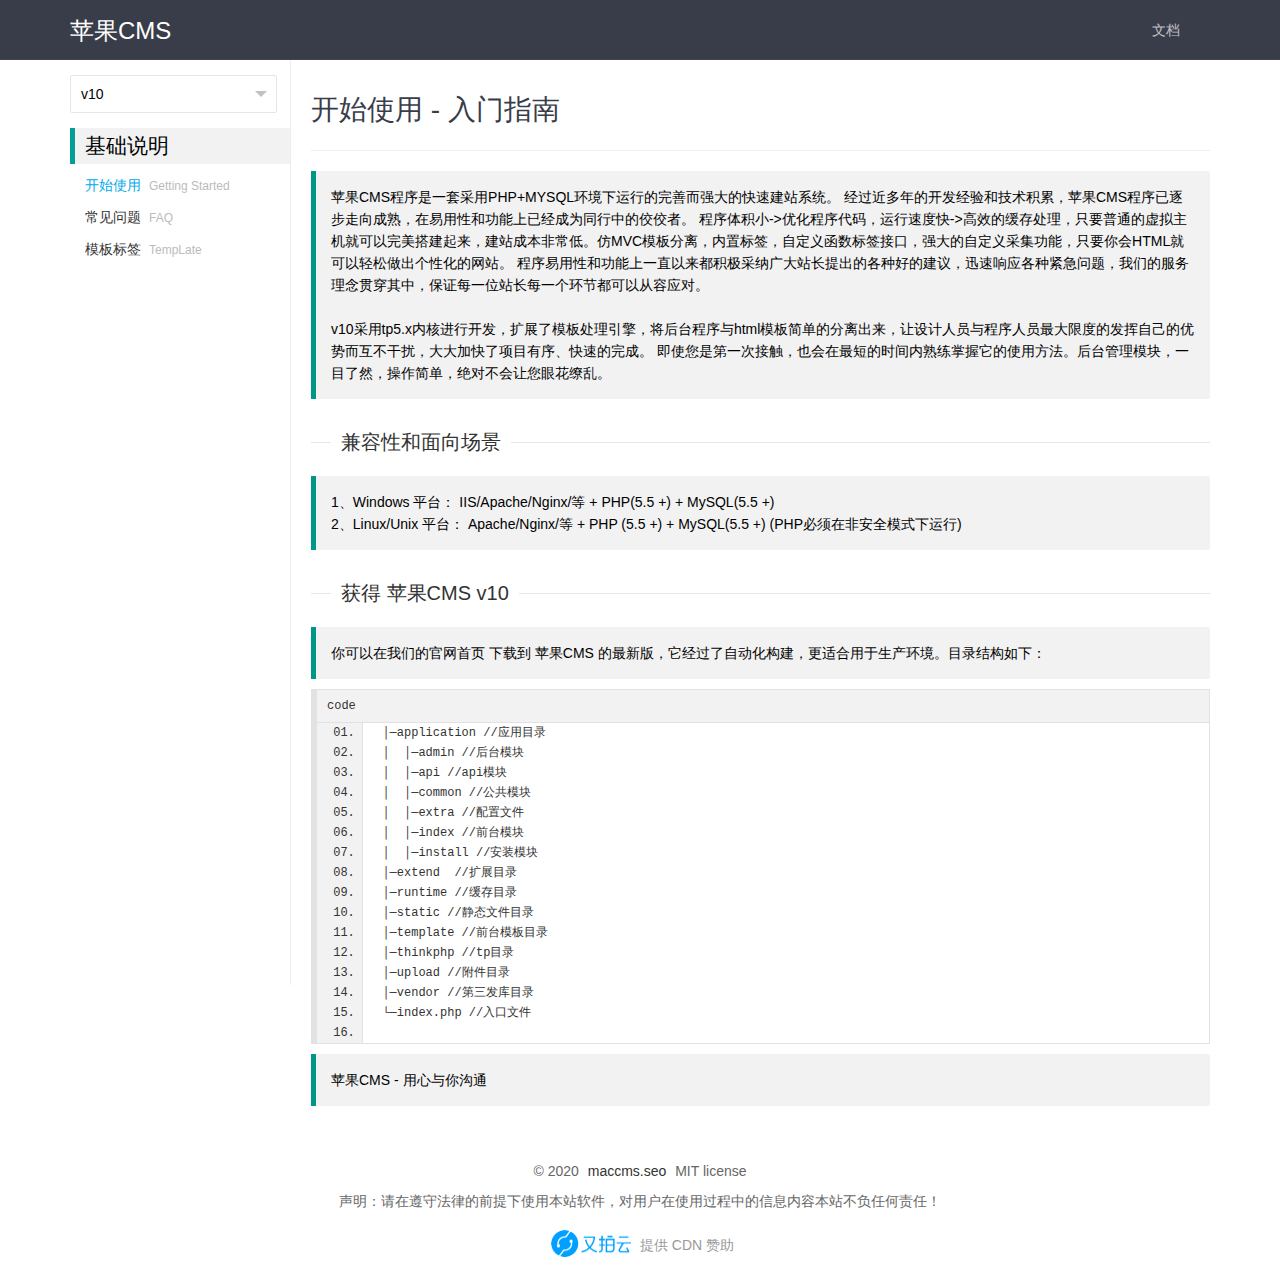
==== commit 9deef222: "123" ====
--- a/v10.html
+++ b/v10.html
@@ -1,154 +1,158 @@
 <!DOCTYPE html>
-<!-- saved from url=(0029)http://www.maccms.seo/doc/v10/ -->
-<html><head><meta http-equiv="Content-Type" content="text/html; charset=UTF-8">
+<!-- saved from url=(0029)http://www.maccms.net/doc/v10/ -->
+<html>
 
-<title>v10程序介绍 - 苹果CMS</title>
-<meta name="renderer" content="webkit">
-  <meta http-equiv="X-UA-Compatible" content="IE=edge,chrome=1">
-  <meta name="viewport" content="width=device-width, initial-scale=1, maximum-scale=1">
-  <meta name="apple-mobile-web-app-status-bar-style" content="black"> 
-  <meta name="apple-mobile-web-app-capable" content="yes">
-  <meta name="format-detection" content="telephone=no">
-  <link rel="stylesheet" href="./static/layui.css" media="all">
-  <link rel="stylesheet" href="./static/global.css" media="all">
-<link id="layuicss-skincodecss" rel="stylesheet" href="./static/code.css" media="all"><link id="layuicss-layer" rel="stylesheet" href="./static/layer.css" media="all"></head>
+<head>
+    <meta http-equiv="Content-Type" content="text/html; charset=UTF-8">
+
+    <title>v10程序介绍 - 苹果CMS</title>
+    <meta name="renderer" content="webkit">
+    <meta http-equiv="X-UA-Compatible" content="IE=edge,chrome=1">
+    <meta name="viewport" content="width=device-width, initial-scale=1, maximum-scale=1">
+    <meta name="apple-mobile-web-app-status-bar-style" content="black">
+    <meta name="apple-mobile-web-app-capable" content="yes">
+    <meta name="format-detection" content="telephone=no">
+    <link rel="stylesheet" href="./static/layui.css" media="all">
+    <link rel="stylesheet" href="./static/global.css" media="all">
+    <link id="layuicss-skincodecss" rel="stylesheet" href="./static/code.css" media="all">
+    <link id="layuicss-layer" rel="stylesheet" href="./static/layer.css" media="all">
+</head>
+
 <body>
-<div class="layui-header header header-faq">
-  <div class="layui-main">
-    <a class="logo" href="http://www.maccms.seo/">苹果CMS</a>
-    <div class="layui-form component">
-      
+    <div class="layui-header header header-faq">
+        <div class="layui-main">
+            <a class="logo" href="http://www.maccms.net/">苹果CMS</a>
+            <div class="layui-form component">
+
+            </div>
+            <ul class="layui-nav">
+                <li class="layui-nav-item"><a href="http://www.maccms.net/v10.html" target="_blank">文档</a></li>
+                <!-- <li class="layui-nav-item"><a href="http://www.pgyun.xyz/" target="_blank">云主机</a></li> -->
+                <span class="layui-nav-bar"></span></ul>
+        </div>
     </div>
-    <ul class="layui-nav">
-      <li class="layui-nav-item"><a href="http://www.maccms.seo/v10.html" target="_blank">文档</a></li>
-		<li class="layui-nav-item"><a href="http://www.pgyun.xyz/" target="_blank">云主机</a></li>
-    <span class="layui-nav-bar"></span></ul>
-  </div>
-</div>
-<!-- 让IE8/9支持媒体查询，从而兼容栅格 -->
-<!--[if lt IE 9]>
+    <!-- 让IE8/9支持媒体查询，从而兼容栅格 -->
+    <!--[if lt IE 9]>
   <script src="/static/js/html5.min.js"></script>
   <script src="/static/js/respond.min.js"></script>
-<![endif]--> 
-<ul class="site-dir">
-  <li><a href="http://www.maccms.seo/doc/v10/#compatibility"><cite>兼容性和面向场景</cite></a></li>
-  <li><a href="http://www.maccms.seo/doc/v10/#get"><cite>获取苹果CMS v10</cite></a></li>
-</ul>
-<div class="layui-main site-inline">
-  <div class="site-tree">
-  <div class="layui-form" style="height: 38px; margin: 10px 13px 0 0;">
-    <select lay-filter="tabVersion" id='testSelect' >
+<![endif]-->
+    <ul class="site-dir">
+        <li><a href="http://www.maccms.net/doc/v10/#compatibility"><cite>兼容性和面向场景</cite></a></li>
+        <li><a href="http://www.maccms.net/doc/v10/#get"><cite>获取苹果CMS v10</cite></a></li>
+    </ul>
+    <div class="layui-main site-inline">
+        <div class="site-tree">
+            <div class="layui-form" style="height: 38px; margin: 10px 13px 0 0;">
+                <select lay-filter="tabVersion" id='testSelect'>
       <option value="v10" selected="">v10</option>
       <option value="v8">v8</option>
     </select>
-    <div class="layui-unselect layui-form-select">
-      <div class="layui-select-title">
-        <input type="text" placeholder="请选择" value="v10" readonly=""  class="layui-input layui-unselect">
-        <i class="layui-edge"></i>
-      </div>
-      <dl class="layui-anim layui-anim-upbit">
-        <dd lay-value="v10" class="layui-this">v10</dd>
-        <dd lay-value="v8" class="">v8</dd>
-      </dl>
-    </div>
-  </div>
+                <div class="layui-unselect layui-form-select">
+                    <div class="layui-select-title">
+                        <input type="text" placeholder="请选择" value="v10" readonly="" class="layui-input layui-unselect">
+                        <i class="layui-edge"></i>
+                    </div>
+                    <dl class="layui-anim layui-anim-upbit">
+                        <dd lay-value="v10" class="layui-this">v10</dd>
+                        <dd lay-value="v8" class="">v8</dd>
+                    </dl>
+                </div>
+            </div>
 
-  <ul class="layui-tree">
-    <li><h2>基础说明</h2></li>
-    <li class="site-tree-noicon layui-this">
-      <a href="http://www.maccms.seo/doc/v10/">
-        <cite>开始使用</cite>
-        <em>Getting Started</em>
-      </a>
-    </li>
-    <li class="site-tree-noicon ">
-      <a href="http://www.maccms.seo/doc/v10/faq.html">
-        <cite>常见问题</cite>
-        <em>FAQ</em>
-      </a>
-    </li>
-    <li class="site-tree-noicon ">
-      <a href="http://www.maccms.seo/doc/v10/label.html">
-        <cite>模板标签</cite>
-        <em>TempLate</em>
-      </a>
-    </li>
+            <ul class="layui-tree">
+                <li>
+                    <h2>基础说明</h2>
+                </li>
+                <li class="site-tree-noicon layui-this">
+                    <a href="http://www.maccms.net/v10.html">
+                        <cite>开始使用</cite>
+                        <em>Getting Started</em>
+                    </a>
+                </li>
+                <li class="site-tree-noicon ">
+                    <a href="./v10doc/v10problem.html">
+                        <cite>常见问题</cite>
+                        <em>FAQ</em>
+                    </a>
+                </li>
+                <li class="site-tree-noicon ">
+                    <a href="./v10doc/v10label.html">
+                        <cite>模板标签</cite>
+                        <em>TempLate</em>
+                    </a>
+                </li>
 
-  </ul>
-</div>
+            </ul>
+        </div>
 
 
-  <div class="site-content">
-    <h1 class="site-h1">开始使用 - 入门指南</h1>
-    <blockquote class="layui-elem-quote">
-      苹果CMS程序是一套采用PHP+MYSQL环境下运行的完善而强大的快速建站系统。
-      经过近多年的开发经验和技术积累，苹果CMS程序已逐步走向成熟，在易用性和功能上已经成为同行中的佼佼者。
-      程序体积小-&gt;优化程序代码，运行速度快-&gt;高效的缓存处理，只要普通的虚拟主机就可以完美搭建起来，建站成本非常低。仿MVC模板分离，内置标签，自定义函数标签接口，强大的自定义采集功能，只要你会HTML就可以轻松做出个性化的网站。 程序易用性和功能上一直以来都积极采纳广大站长提出的各种好的建议，迅速响应各种紧急问题，我们的服务理念贯穿其中，保证每一位站长每一个环节都可以从容应对。
-    <br><br>
-      v10采用tp5.x内核进行开发，扩展了模板处理引擎，将后台程序与html模板简单的分离出来，让设计人员与程序人员最大限度的发挥自己的优势而互不干扰，大大加快了项目有序、快速的完成。
-      即使您是第一次接触，也会在最短的时间内熟练掌握它的使用方法。后台管理模块，一目了然，操作简单，绝对不会让您眼花缭乱。
-    </blockquote>
+        <div class="site-content">
+            <h1 class="site-h1">开始使用 - 入门指南</h1>
+            <blockquote class="layui-elem-quote">
+                苹果CMS程序是一套采用PHP+MYSQL环境下运行的完善而强大的快速建站系统。 经过近多年的开发经验和技术积累，苹果CMS程序已逐步走向成熟，在易用性和功能上已经成为同行中的佼佼者。 程序体积小-&gt;优化程序代码，运行速度快-&gt;高效的缓存处理，只要普通的虚拟主机就可以完美搭建起来，建站成本非常低。仿MVC模板分离，内置标签，自定义函数标签接口，强大的自定义采集功能，只要你会HTML就可以轻松做出个性化的网站。 程序易用性和功能上一直以来都积极采纳广大站长提出的各种好的建议，迅速响应各种紧急问题，我们的服务理念贯穿其中，保证每一位站长每一个环节都可以从容应对。
+                <br><br> v10采用tp5.x内核进行开发，扩展了模板处理引擎，将后台程序与html模板简单的分离出来，让设计人员与程序人员最大限度的发挥自己的优势而互不干扰，大大加快了项目有序、快速的完成。 即使您是第一次接触，也会在最短的时间内熟练掌握它的使用方法。后台管理模块，一目了然，操作简单，绝对不会让您眼花缭乱。
+            </blockquote>
 
-    <fieldset class="layui-elem-field layui-field-title site-title">
-      <legend><a name="compatibility">兼容性和面向场景</a></legend>
-    </fieldset>
+            <fieldset class="layui-elem-field layui-field-title site-title">
+                <legend><a name="compatibility">兼容性和面向场景</a></legend>
+            </fieldset>
 
-    <blockquote class="layui-elem-quote">
-      1、Windows 平台：
-      IIS/Apache/Nginx/等 + PHP(5.5 +) + MySQL(5.5 +)
-    <br>
-      2、Linux/Unix 平台：
-      Apache/Nginx/等 + PHP (5.5 +) + MySQL(5.5 +) (PHP必须在非安全模式下运行)
-    </blockquote>
+            <blockquote class="layui-elem-quote">
+                1、Windows 平台： IIS/Apache/Nginx/等 + PHP(5.5 +) + MySQL(5.5 +)
+                <br> 2、Linux/Unix 平台： Apache/Nginx/等 + PHP (5.5 +) + MySQL(5.5 +) (PHP必须在非安全模式下运行)
+            </blockquote>
 
-    <fieldset class="layui-elem-field layui-field-title site-title">
-      <legend><a name="get">获得 苹果CMS v10</a></legend>
-    </fieldset>
-    <div class="site-text">
+            <fieldset class="layui-elem-field layui-field-title site-title">
+                <legend><a name="get">获得 苹果CMS v10</a></legend>
+            </fieldset>
+            <div class="site-text">
 
-      <blockquote class="layui-elem-quote ">
-        你可以在我们的官网首页 下载到 苹果CMS 的最新版，它经过了自动化构建，更适合用于生产环境。目录结构如下：
-      </blockquote>
-      <pre class="layui-code layui-box layui-code-view"><h3 class="layui-code-h3">code</h3><ol class="layui-code-ol"><li>  │─application //应用目录</li><li>  │  │─admin //后台模块</li><li>  │  │─api //api模块</li><li>  │  │─common //公共模块</li><li>  │  │─extra //配置文件</li><li>  │  │─index //前台模块</li><li>  │  │─install //安装模块</li><li>  │─extend  //扩展目录</li><li>  │─runtime //缓存目录</li><li>  │─static //静态文件目录</li><li>  │─template //前台模板目录</li><li>  │─thinkphp //tp目录</li><li>  │─upload //附件目录</li><li>  │─vendor //第三发库目录</li><li>  └─index.php //入口文件</li><li>       </li></ol></pre>
+                <blockquote class="layui-elem-quote ">
+                    你可以在我们的官网首页 下载到 苹果CMS 的最新版，它经过了自动化构建，更适合用于生产环境。目录结构如下：
+                </blockquote>
+                <pre class="layui-code layui-box layui-code-view"><h3 class="layui-code-h3">code</h3><ol class="layui-code-ol"><li>  │─application //应用目录</li><li>  │  │─admin //后台模块</li><li>  │  │─api //api模块</li><li>  │  │─common //公共模块</li><li>  │  │─extra //配置文件</li><li>  │  │─index //前台模块</li><li>  │  │─install //安装模块</li><li>  │─extend  //扩展目录</li><li>  │─runtime //缓存目录</li><li>  │─static //静态文件目录</li><li>  │─template //前台模板目录</li><li>  │─thinkphp //tp目录</li><li>  │─upload //附件目录</li><li>  │─vendor //第三发库目录</li><li>  └─index.php //入口文件</li><li>       </li></ol></pre>
+            </div>
+
+
+            <div class="layui-elem-quote">
+                <p>苹果CMS - 用心与你沟通</p>
+            </div>
+
+        </div>
+
     </div>
 
+    <div class="layui-footer footer footer-doc">
+        <div class="layui-main">
+            <p>© 2020 <a href="http://www.maccms.net/">maccms.seo</a> MIT license</p>
+            <p>
+                声明：请在遵守法律的前提下使用本站软件，对用户在使用过程中的信息内容本站不负任何责任！
+            </p>
+            <p class="site-union">
+                <a href="https://www.upyun.com/?from=maccms" target="_blank" rel="nofollow" upyun=""><img src="./static/upyun.png" alt="upyun"></a>
+                <span>提供 CDN 赞助</span>
+            </p>
+        </div>
+    </div>
 
-    <div class="layui-elem-quote">
-      <p>苹果CMS - 用心与你沟通</p>
+    <div class="site-tree-mobile layui-hide">
+        <i class="layui-icon"></i>
     </div>
-    
-  </div>
-
-</div>
-  
-<div class="layui-footer footer footer-doc">
-  <div class="layui-main">
-    <p>© 2020 <a href="http://www.maccms.seo/">maccms.seo</a> MIT license</p>
-    <p>
-      声明：请在遵守法律的前提下使用本站软件，对用户在使用过程中的信息内容本站不负任何责任！
-    </p>
-    <p class="site-union">
-      <a href="https://www.upyun.com/?from=maccms" target="_blank" rel="nofollow" upyun=""><img src="./static/upyun.png" alt="upyun"></a>
-      <span>提供 CDN 赞助</span>
-    </p>
-  </div>
-</div>
-
-<div class="site-tree-mobile layui-hide">
-  <i class="layui-icon"></i>
-</div>
-<div class="site-mobile-shade"></div>
-<script src="./static/layui.js" charset="utf-8"></script>
-<script src="./static/global.js" charset="utf-8"></script>
-<script>
-// layui.config({
-//   base: '/static/js/'
-//   ,version: '20180130'
-// }).use('global');
-
-
-</script>
-<span style="display:block;">
+    <div class="site-mobile-shade"></div>
+    <script src="./static/layui.js" charset="utf-8"></script>
+    <script src="./static/global.js" charset="utf-8"></script>
+    <script>
+        // layui.config({
+        //   base: '/static/js/'
+        //   ,version: '20180130'
+        // }).use('global');
+    </script>
+    <span style="display:block;">
 </span>
 
-<ul class="layui-fixbar"><li class="layui-icon layui-fixbar-top" lay-type="top" style=""></li></ul></body></html>+    <ul class="layui-fixbar">
+        <li class="layui-icon layui-fixbar-top" lay-type="top" style=""></li>
+    </ul>
+</body>
+
+</html>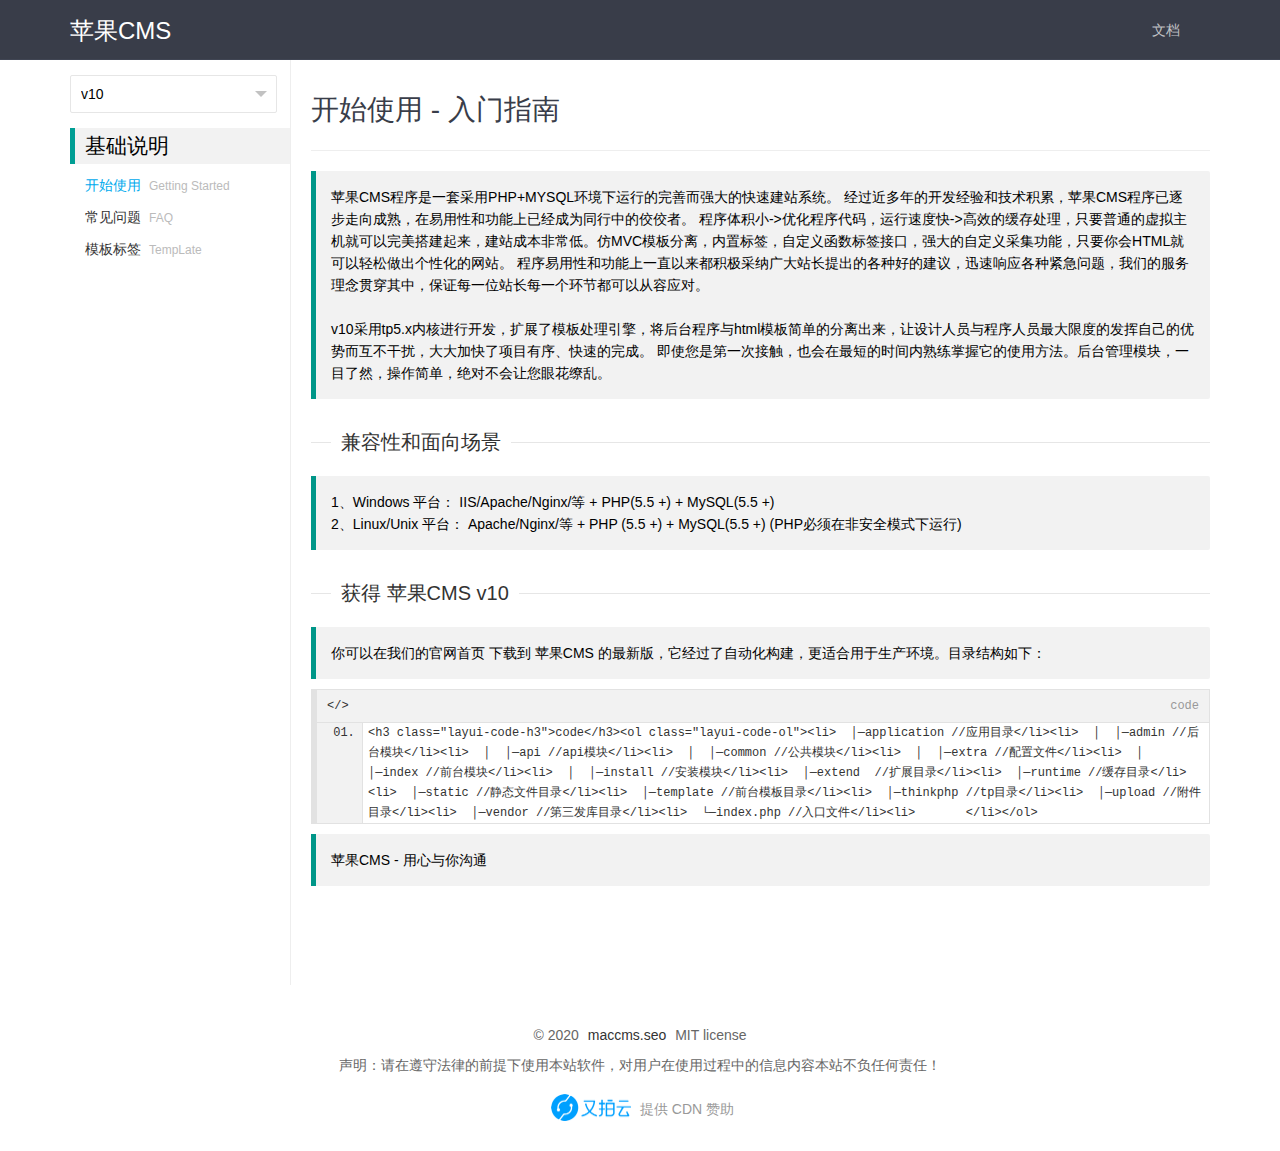
==== commit af9e622c: "1" ====
--- a/v10.html
+++ b/v10.html
@@ -142,10 +142,9 @@
     <script src="./static/layui.js" charset="utf-8"></script>
     <script src="./static/global.js" charset="utf-8"></script>
     <script>
-        // layui.config({
-        //   base: '/static/js/'
-        //   ,version: '20180130'
-        // }).use('global');
+        layui.config({
+  base: '/utils/'
+}).use('global');
     </script>
     <span style="display:block;">
 </span>
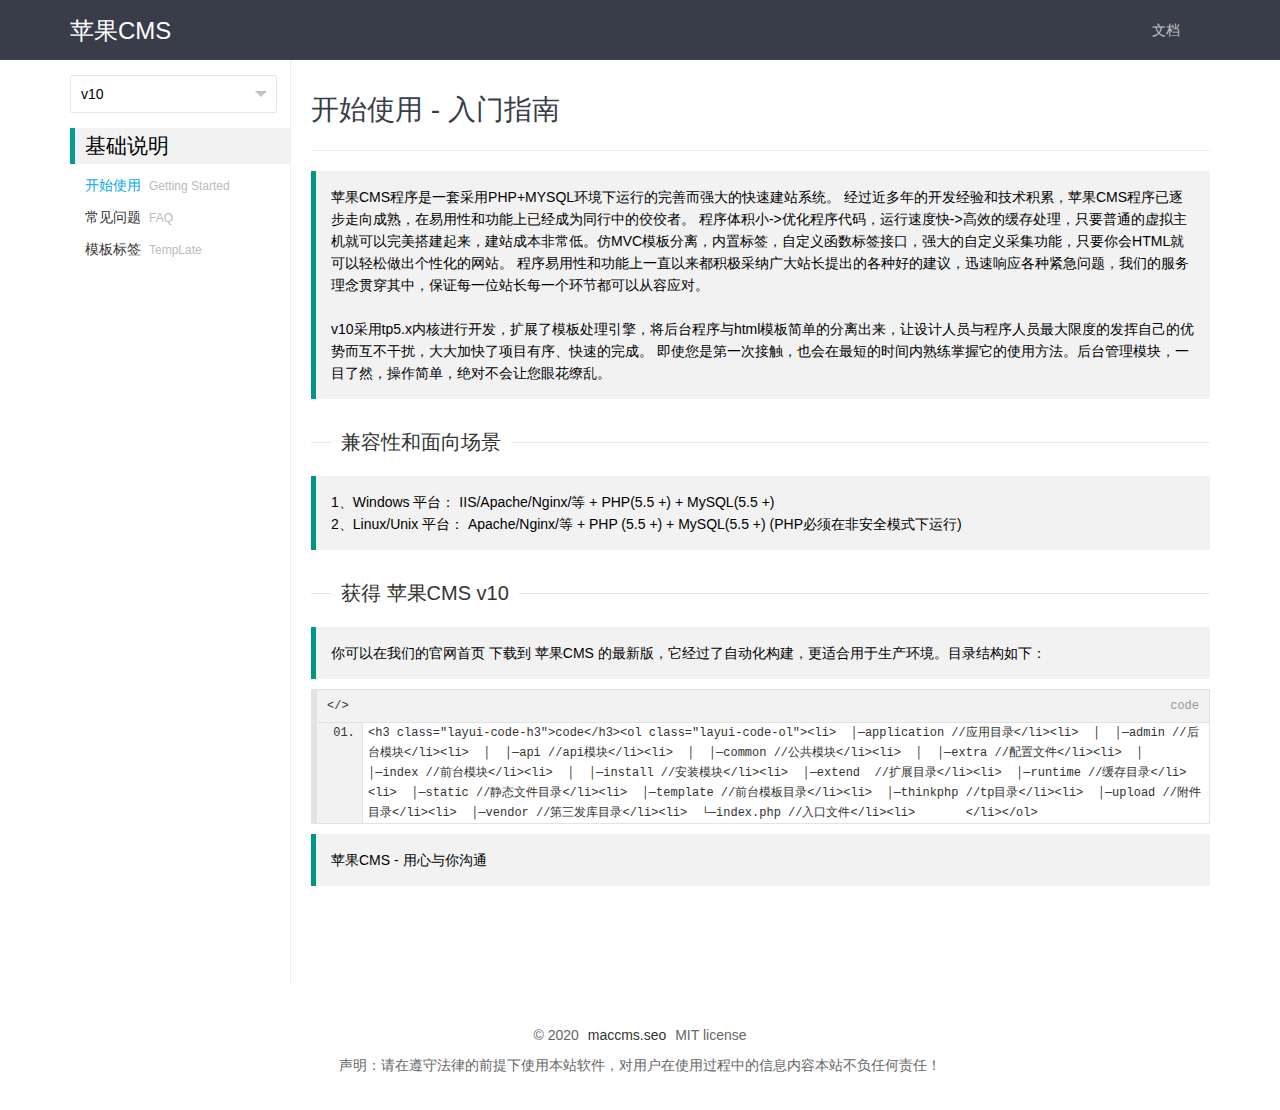
==== commit 0b5e9a32: "123" ====
--- a/v10.html
+++ b/v10.html
@@ -27,7 +27,6 @@
             </div>
             <ul class="layui-nav">
                 <li class="layui-nav-item"><a href="http://www.maccms.net/v10.html" target="_blank">文档</a></li>
-                <!-- <li class="layui-nav-item"><a href="http://www.pgyun.xyz/" target="_blank">云主机</a></li> -->
                 <span class="layui-nav-bar"></span></ul>
         </div>
     </div>
@@ -128,10 +127,6 @@
             <p>
                 声明：请在遵守法律的前提下使用本站软件，对用户在使用过程中的信息内容本站不负任何责任！
             </p>
-            <p class="site-union">
-                <a href="https://www.upyun.com/?from=maccms" target="_blank" rel="nofollow" upyun=""><img src="./static/upyun.png" alt="upyun"></a>
-                <span>提供 CDN 赞助</span>
-            </p>
         </div>
     </div>
 
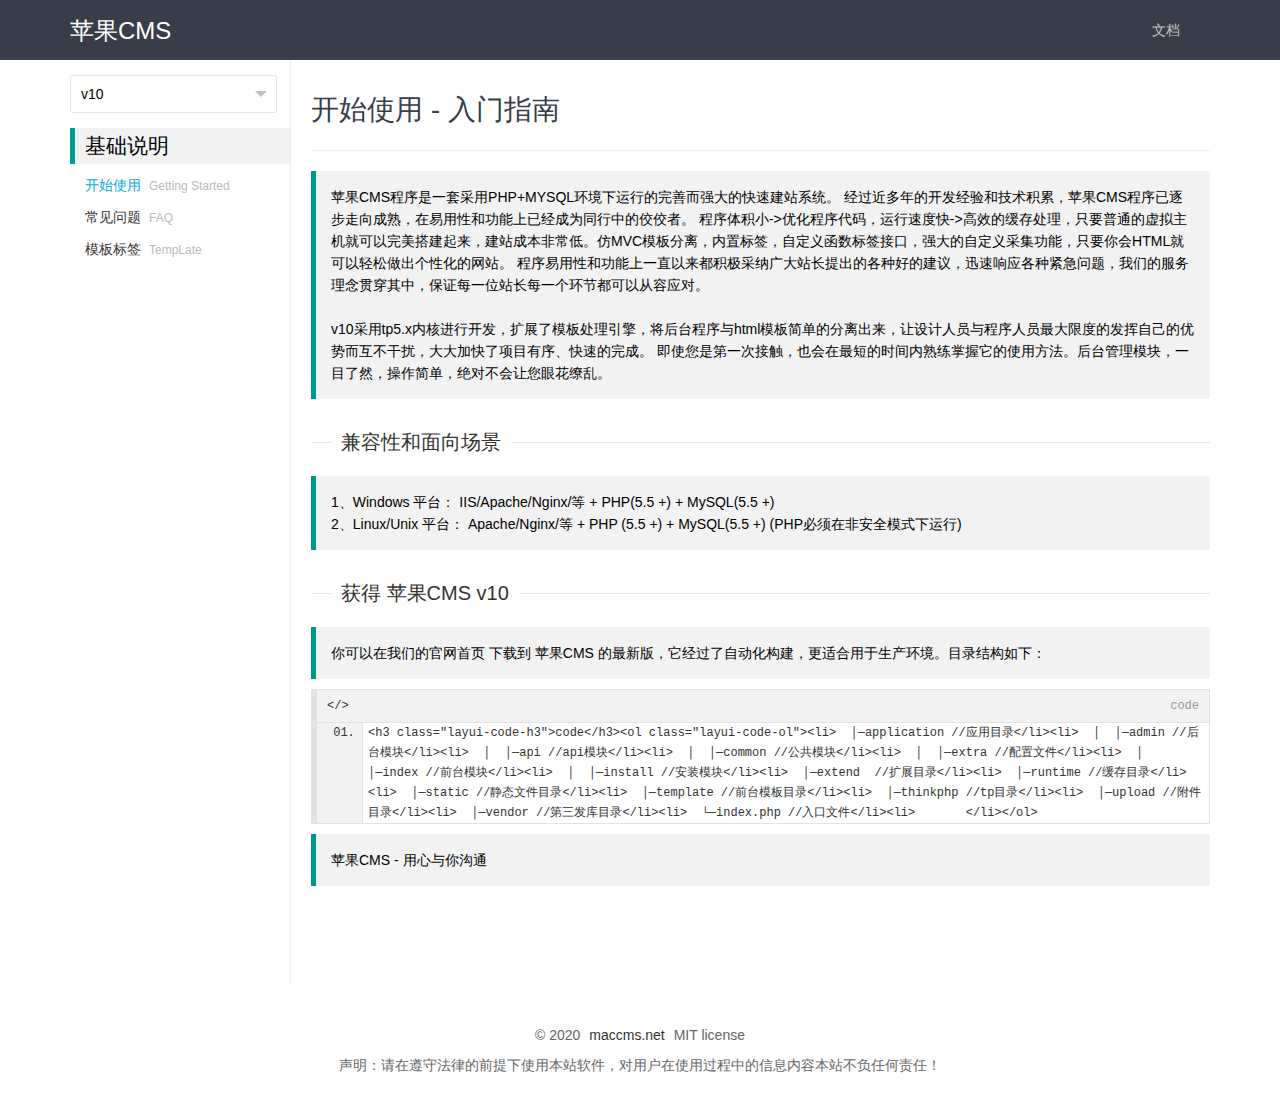
==== commit 88b6c284: "12121" ====
--- a/v10.html
+++ b/v10.html
@@ -123,7 +123,7 @@
 
     <div class="layui-footer footer footer-doc">
         <div class="layui-main">
-            <p>© 2020 <a href="http://www.maccms.net/">maccms.seo</a> MIT license</p>
+            <p>© 2020 <a href="http://www.maccms.net/">maccms.net</a> MIT license</p>
             <p>
                 声明：请在遵守法律的前提下使用本站软件，对用户在使用过程中的信息内容本站不负任何责任！
             </p>
@@ -138,8 +138,8 @@
     <script src="./static/global.js" charset="utf-8"></script>
     <script>
         layui.config({
-  base: '/utils/'
-}).use('global');
+            base: '/utils/'
+        }).use('global');
     </script>
     <span style="display:block;">
 </span>
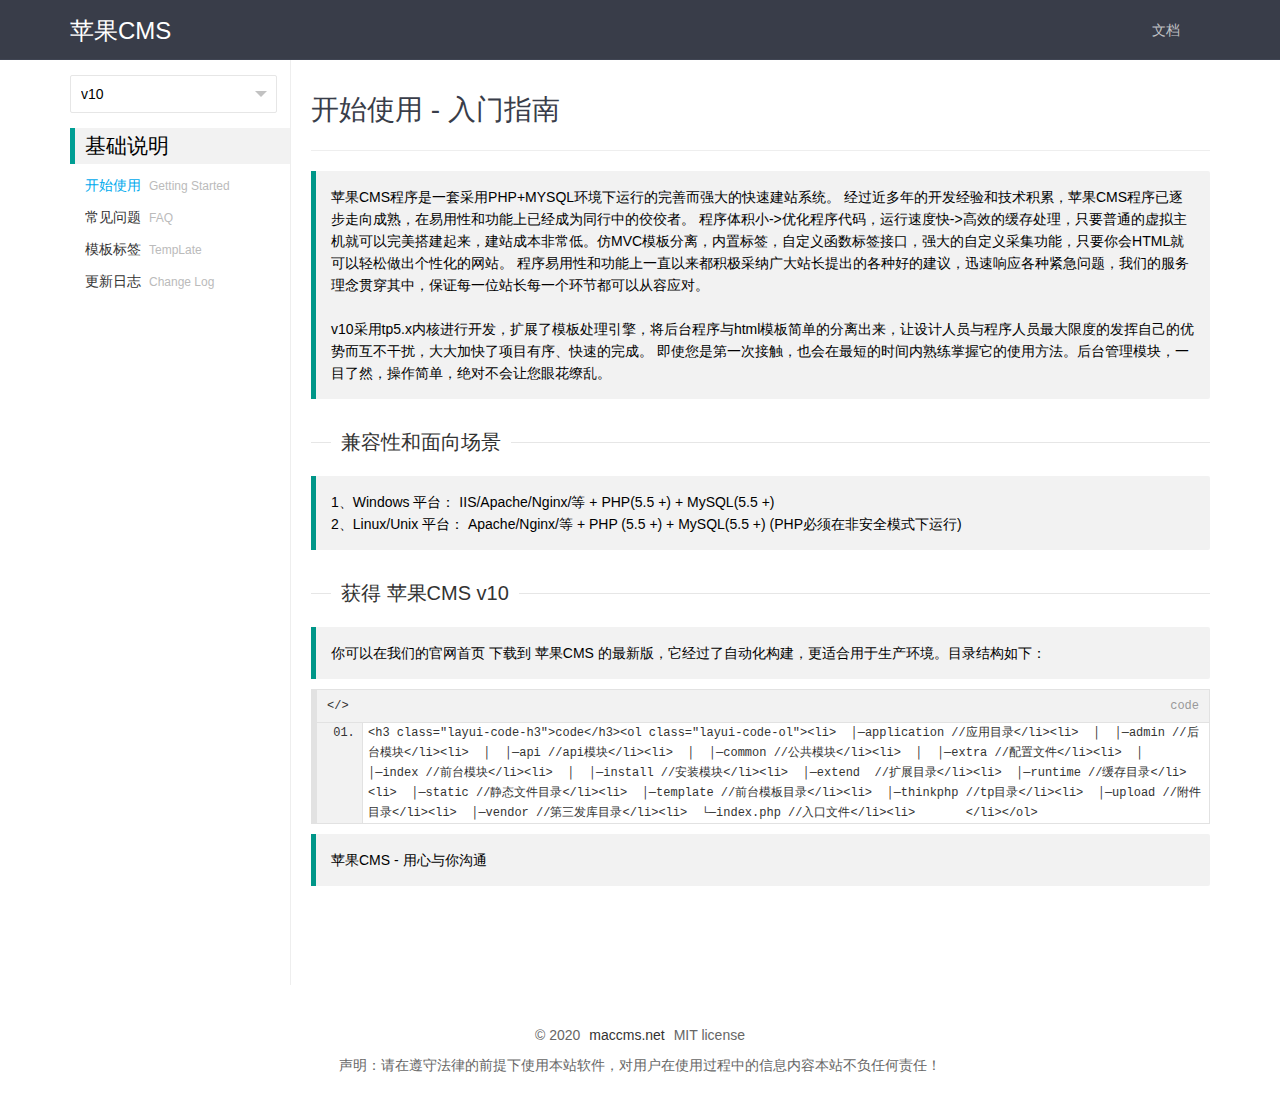
==== commit c529efe4: "11111" ====
--- a/v10.html
+++ b/v10.html
@@ -23,7 +23,6 @@
         <div class="layui-main">
             <a class="logo" href="http://www.maccms.net/">苹果CMS</a>
             <div class="layui-form component">
-
             </div>
             <ul class="layui-nav">
                 <li class="layui-nav-item"><a href="http://www.maccms.net/v10.html" target="_blank">文档</a></li>
@@ -78,6 +77,12 @@
                     <a href="./v10doc/v10label.html">
                         <cite>模板标签</cite>
                         <em>TempLate</em>
+                    </a>
+                </li>
+                <li class="site-tree-noicon ">
+                    <a href="./v10doc/v10log.html">
+                        <cite>更新日志</cite>
+                        <em>Change Log</em>
                     </a>
                 </li>
 
